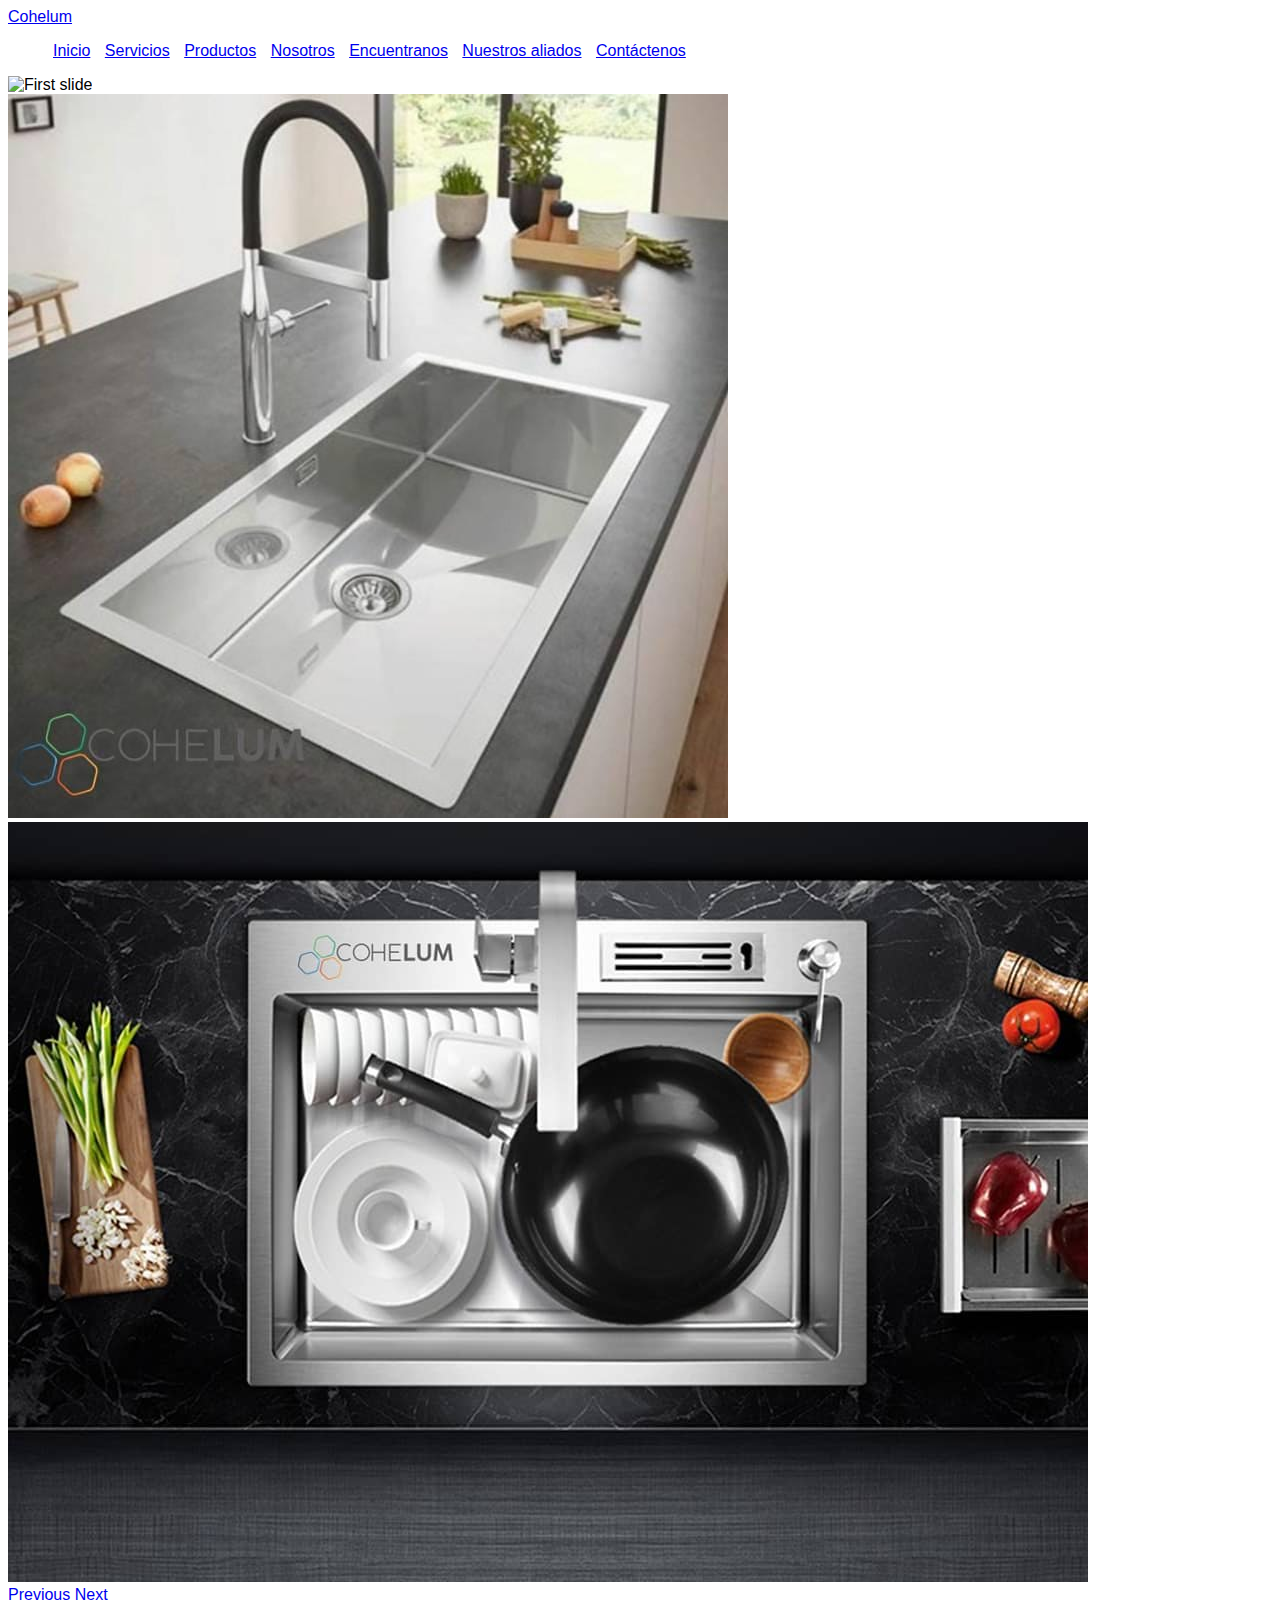
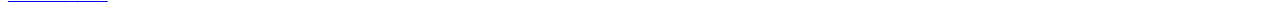
==== html/index.html @ 40c3afe2 "Se agrega carrusel imagenes" ====
<!doctype html>
<html lang="es">

<head>
    <meta charset="UTF-8">
    <meta name="viewport" content="width=device-width, initial-scale=1">
    <title>Cohelum</title>
    <link rel="stylesheet" href="../css/landing.css" type="text/css">
    <script src="https://ajax.googleapis.com/ajax/libs/jquery/3.5.1/jquery.min.js"></script>
    <script src="https://cdnjs.cloudflare.com/ajax/libs/popper.js/1.16.0/umd/popper.min.js"></script>
    <script src="https://maxcdn.bootstrapcdn.com/bootstrap/4.5.2/js/bootstrap.min.js"></script>
    <link href="https://cdn.jsdelivr.net/npm/bootstrap@5.2.3/dist/css/bootstrap.min.css" rel="stylesheet"
        integrity="sha384-rbsA2VBKQhggwzxH7pPCaAqO46MgnOM80zW1RWuH61DGLwZJEdK2Kadq2F9CUG65" crossorigin="anonymous">
</head>

<body>
    <div id="container-header">
        <header id="header">
            <div class="container">
                <nav class="navbar navbar-expand-lg navbar-light bg-light">
                    <a class="navbar-brand" href="#">Cohelum</a>

                    <div>
                        <i class="fa-solid fa-bars"></i>
                    </div>

                    <div class="collapse navbar-collapse" id="mainNavbar">
                        <ul class="navbar-nav">
                            <li class="nav-item active"><a class="nav-link" href="#">Inicio</a></li>
                            <li class="nav-item"><a class="nav-link" href="#">Servicios</a></li>
                            <li class="nav-item"><a class="nav-link" href="#">Productos</a></li>
                            <li class="nav-item"><a class="nav-link" href="#">Nosotros</a></li>
                            <li class="nav-item"><a class="nav-link" href="#">Encuentranos</a></li>
                            <li class="nav-item"><a class="nav-link" href="#">Nuestros aliados</a></li>
                            <li class="nav-item"><a class="nav-link" href="#">Contáctenos</a></li>
                        </ul>
                    </div>
                </nav>
            </div>
        </header>
    </div>

    <div id="container-content" class="container-content">

        <div id="container-presentacion" class="grid-item"> </div>

        <div id="container-carrusel" class="grid-item">

            <div id="carouselExampleControls" class="carousel slide" data-ride="carousel">
                <div class="carousel-inner">
                    <div class="carousel-item active">
                        <img class="d-block w-100" src="../image/grifo-acero-cocina-interior.jpg" alt="First slide">
                    </div>
                    <div class="carousel-item">
                        <img class="d-block w-100" src="../image/imagen3.jpg" alt="Second slide">
                    </div>
                    <div class="carousel-item">
                        <img class="d-block w-100" src="../image/imagen4.jpg" alt="Third slide">
                    </div>
                </div>
                <a class="carousel-control-prev" href="#carouselExampleControls" role="button" data-slide="prev">
                    <span class="carousel-control-prev-icon" aria-hidden="true"></span>
                    <span class="sr-only">Previous</span>
                </a>
                <a class="carousel-control-next" href="#carouselExampleControls" role="button" data-slide="next">
                    <span class="carousel-control-next-icon" aria-hidden="true"></span>
                    <span class="sr-only">Next</span>
                </a>
            </div>

        </div>

    </div>

    <script src="https://cdn.jsdelivr.net/npm/bootstrap@5.2.3/dist/js/bootstrap.bundle.min.js"
        integrity="sha384-kenU1KFdBIe4zVF0s0G1M5b4hcpxyD9F7jL+jjXkk+Q2h455rYXK/7HAuoJl+0I4"
        crossorigin="anonymous"></script>
            <script src="https://kit.fontawesome.com/5baed80bfd.js" crossorigin="anonymous"></script>

</body>

</html>
---- css/landing.css ----
body{
    font-family: "Mulish", Sans-serif, serif;
}
header{

}
.nav-menu-container{
    display: flex;
    justify-content: center;

}
.nav-menu{
    list-style: none;
}
li{
    display: inline;
    margin: 5px;
}
/* Estilo del botón de hamburguesa personalizado */
.menu-toggle-checkbox {
    display: none;
}

.menu-toggle-label {
    cursor: pointer;
    display: block;
    padding: 10px;
}

.menu-toggle-bar {
    width: 25px;
    height: 3px;
    background-color: #333;
    margin: 5px 0;
}

/* Estilo del menú desplegable */
.menu {
    list-style: none;
    padding: 0;
    margin: 0;
    background-color: #333;
    position: absolute;
    top: 50px;
    left: -200px;
    width: 200px;
    transition: left 0.4s;
}

.menu-toggle-checkbox:checked + .menu-toggle-label + .menu {
    left: 0;
}

.menu li {
    padding: 10px;
}

.menu a {
    text-decoration: none;
    color: #fff;
    font-size: 18px;
    display: block;
}

/* Estilo del contenido de la página */
.content {
    padding: 20px;
}
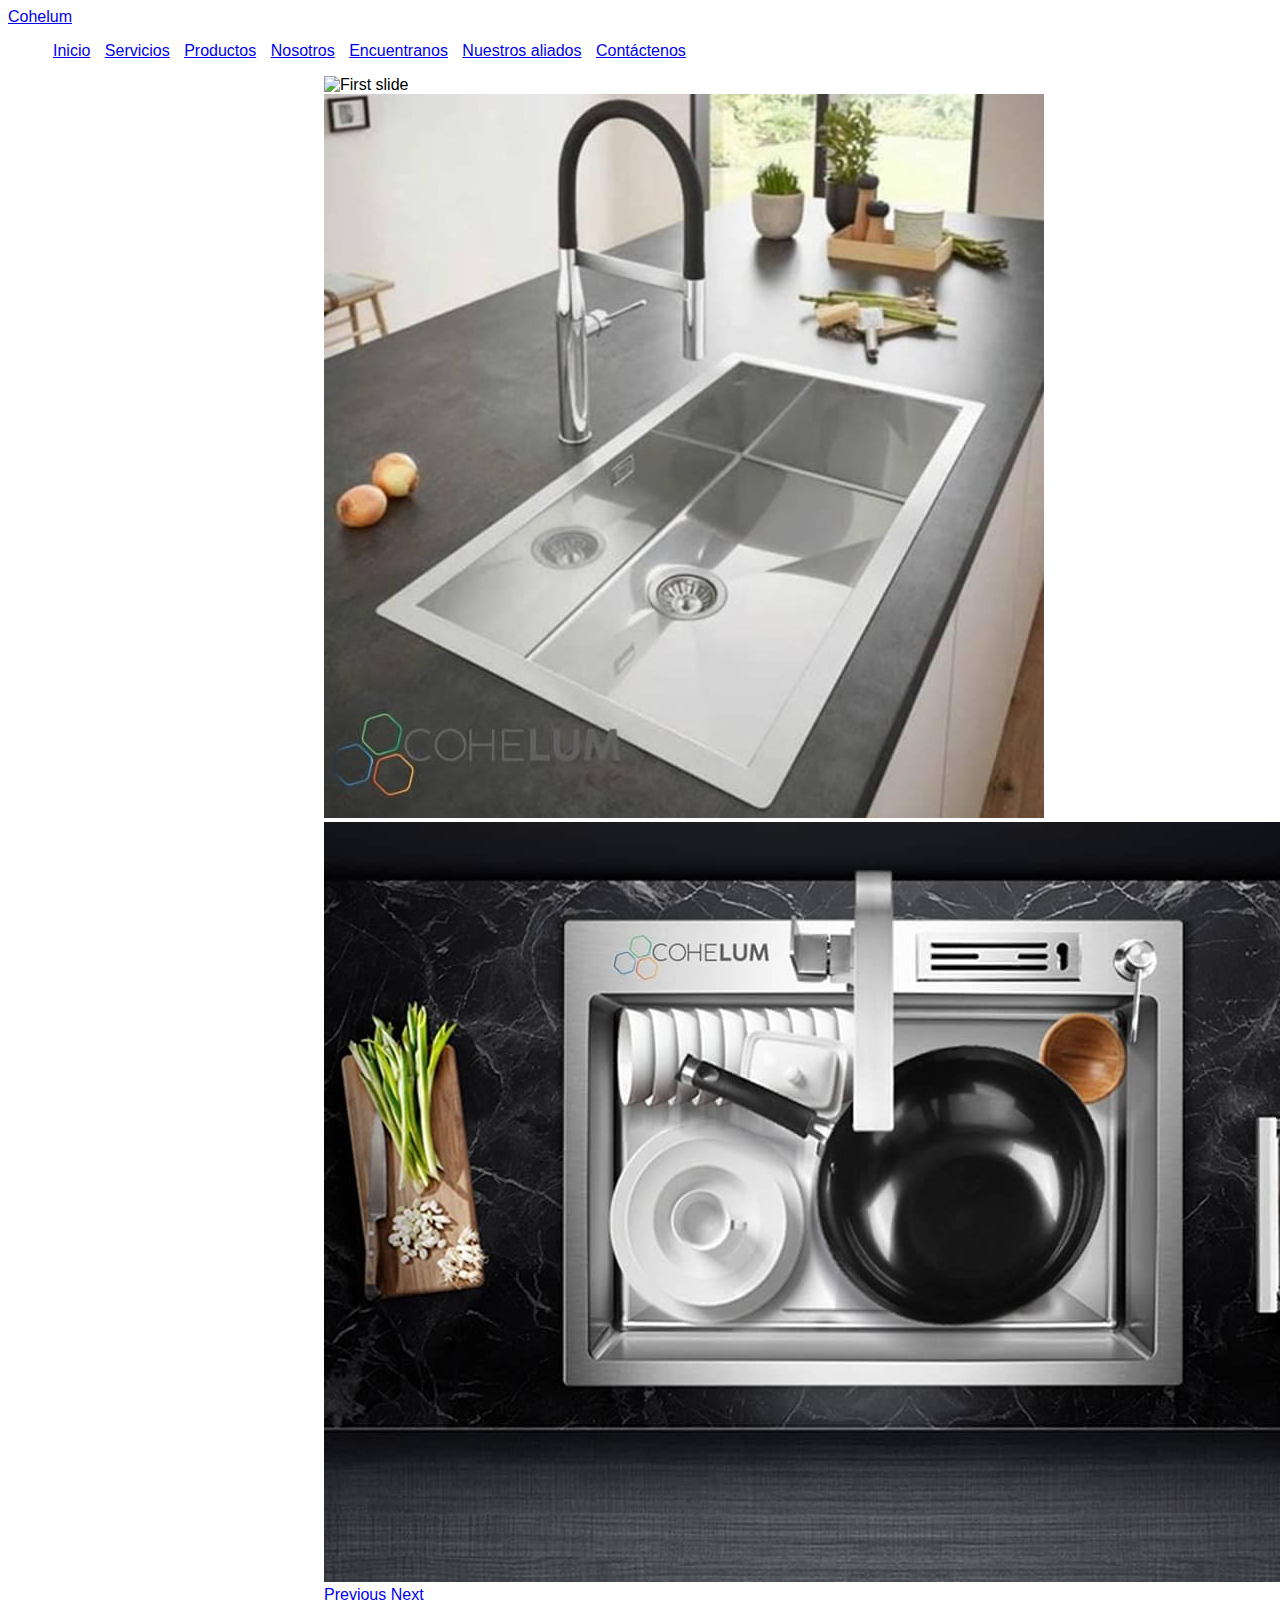
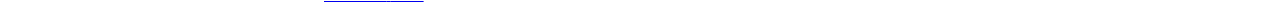
==== commit 950d24f5: ":sparkles:menu" ====
--- a/html/index.html
+++ b/html/index.html
@@ -19,11 +19,7 @@
             <div class="container">
                 <nav class="navbar navbar-expand-lg navbar-light bg-light">
                     <a class="navbar-brand" href="#">Cohelum</a>
-
-                    <div>
-                        <i class="fa-solid fa-bars"></i>
-                    </div>
-
+                    <i class="bi bi-list"></i>
                     <div class="collapse navbar-collapse" id="mainNavbar">
                         <ul class="navbar-nav">
                             <li class="nav-item active"><a class="nav-link" href="#">Inicio</a></li>
@@ -75,8 +71,6 @@
     <script src="https://cdn.jsdelivr.net/npm/bootstrap@5.2.3/dist/js/bootstrap.bundle.min.js"
         integrity="sha384-kenU1KFdBIe4zVF0s0G1M5b4hcpxyD9F7jL+jjXkk+Q2h455rYXK/7HAuoJl+0I4"
         crossorigin="anonymous"></script>
-            <script src="https://kit.fontawesome.com/5baed80bfd.js" crossorigin="anonymous"></script>
-
 </body>
 
-</html>+</html>
--- a/css/landing.css
+++ b/css/landing.css
@@ -1,68 +1,26 @@
-body{
+body {
     font-family: "Mulish", Sans-serif, serif;
 }
-header{
 
-}
-.nav-menu-container{
+header {}
+
+.nav-menu-container {
     display: flex;
     justify-content: center;
 
 }
-.nav-menu{
+
+.nav-menu {
     list-style: none;
 }
-li{
+
+li {
     display: inline;
     margin: 5px;
 }
-/* Estilo del botón de hamburguesa personalizado */
-.menu-toggle-checkbox {
-    display: none;
+
+.container-content {
+    display: grid;
+    grid-template-columns: 25% 75%;
+    grid-template-rows: auto;
 }
-
-.menu-toggle-label {
-    cursor: pointer;
-    display: block;
-    padding: 10px;
-}
-
-.menu-toggle-bar {
-    width: 25px;
-    height: 3px;
-    background-color: #333;
-    margin: 5px 0;
-}
-
-/* Estilo del menú desplegable */
-.menu {
-    list-style: none;
-    padding: 0;
-    margin: 0;
-    background-color: #333;
-    position: absolute;
-    top: 50px;
-    left: -200px;
-    width: 200px;
-    transition: left 0.4s;
-}
-
-.menu-toggle-checkbox:checked + .menu-toggle-label + .menu {
-    left: 0;
-}
-
-.menu li {
-    padding: 10px;
-}
-
-.menu a {
-    text-decoration: none;
-    color: #fff;
-    font-size: 18px;
-    display: block;
-}
-
-/* Estilo del contenido de la página */
-.content {
-    padding: 20px;
-}
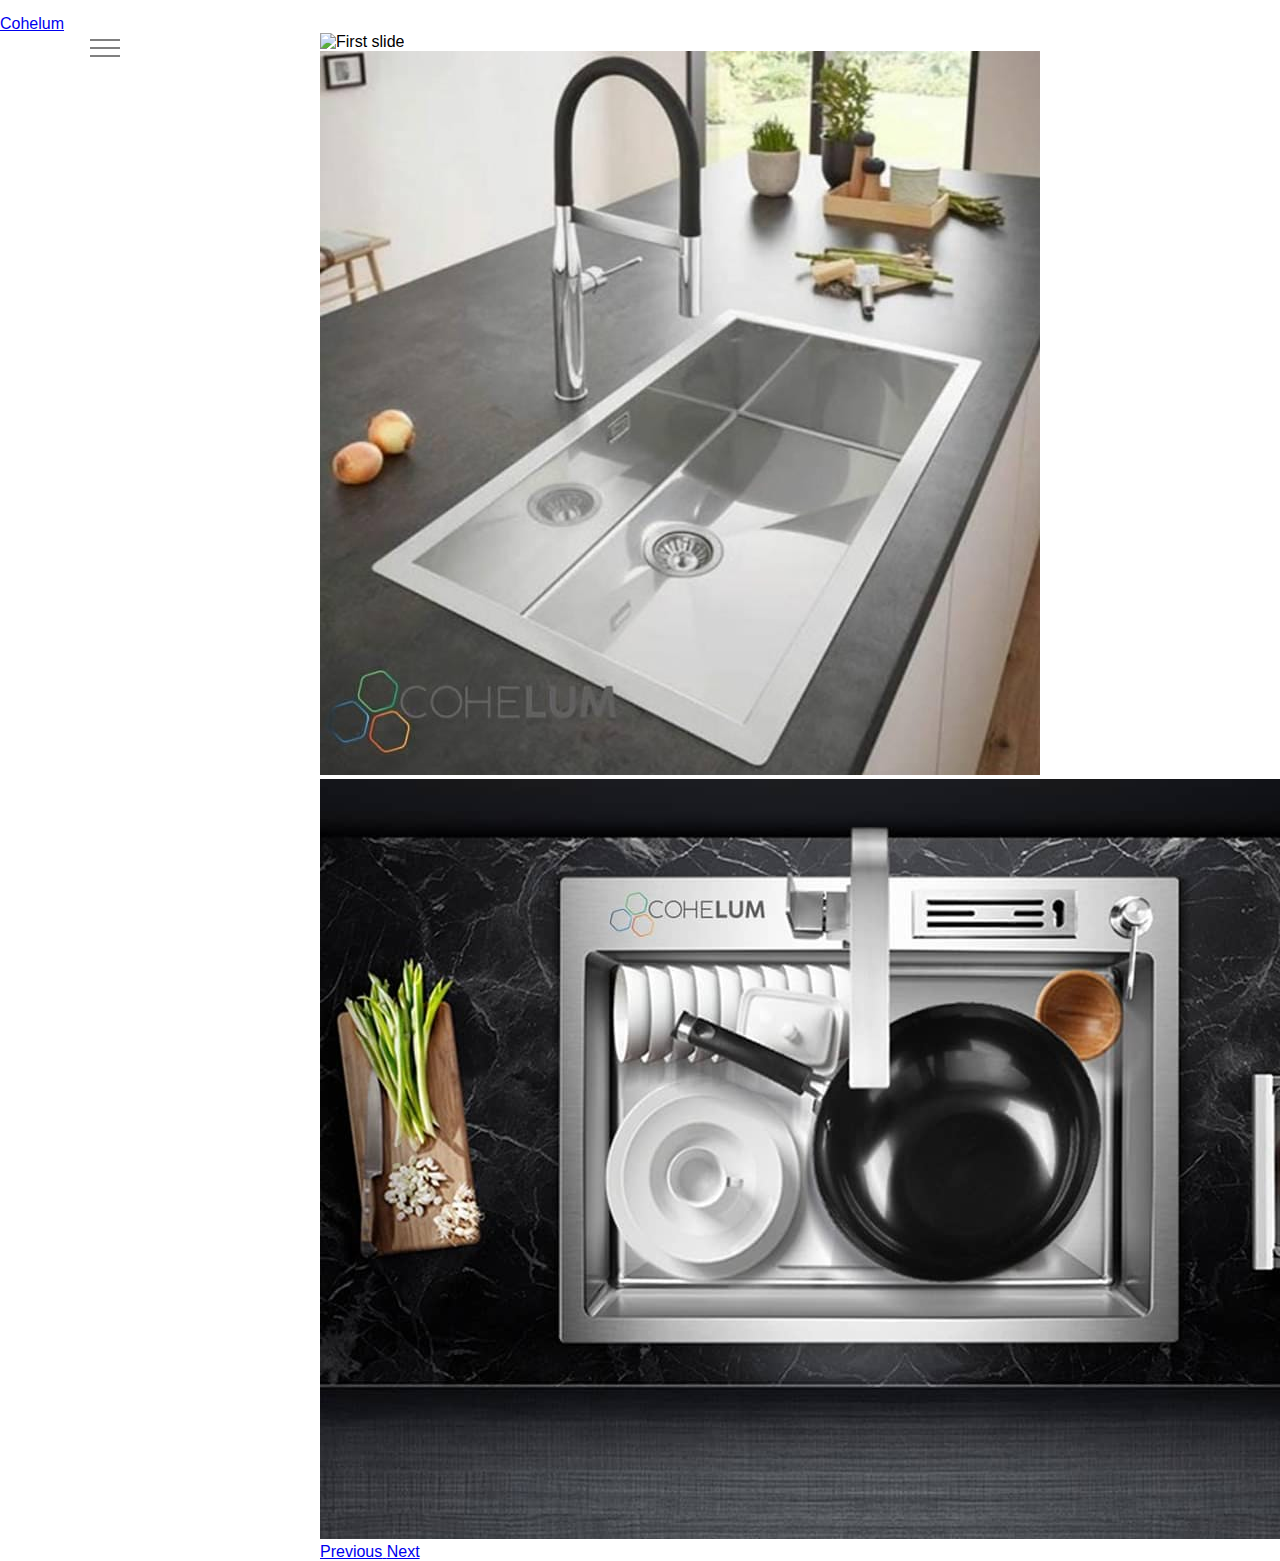
==== commit a4c8b0e8: ":sparkles: se adiciona js para eventos del click en el icono hamburgesa" ====
--- a/html/index.html
+++ b/html/index.html
@@ -14,27 +14,32 @@
 </head>
 
 <body>
-    <div id="container-header">
-        <header id="header">
-            <div class="container">
-                <nav class="navbar navbar-expand-lg navbar-light bg-light">
-                    <a class="navbar-brand" href="#">Cohelum</a>
-                    <i class="bi bi-list"></i>
-                    <div class="collapse navbar-collapse" id="mainNavbar">
-                        <ul class="navbar-nav">
-                            <li class="nav-item active"><a class="nav-link" href="#">Inicio</a></li>
-                            <li class="nav-item"><a class="nav-link" href="#">Servicios</a></li>
-                            <li class="nav-item"><a class="nav-link" href="#">Productos</a></li>
-                            <li class="nav-item"><a class="nav-link" href="#">Nosotros</a></li>
-                            <li class="nav-item"><a class="nav-link" href="#">Encuentranos</a></li>
-                            <li class="nav-item"><a class="nav-link" href="#">Nuestros aliados</a></li>
-                            <li class="nav-item"><a class="nav-link" href="#">Contáctenos</a></li>
-                        </ul>
-                    </div>
-                </nav>
-            </div>
-        </header>
-    </div>
+<div id="container-header">
+    <header id="header">
+        <div class="container">
+            <nav class="navbar">
+                <a class="navbar-brand" href="#">Cohelum</a>
+                <div class="bars__menu">
+                    <span class="line1__bars-menu"></span>
+                    <span class="line2__bars-menu"></span>
+                    <span class="line3__bars-menu"></span>
+                </div>
+
+                <div class="collapse navbar-collapse" id="mainNavbar">
+                    <ul class="navbar-nav navbar-nav-container">
+                        <li class="nav-item active"><a class="nav-link" href="#">Inicio</a></li>
+                        <li class="nav-item"><a class="nav-link" href="#">Servicios</a></li>
+                        <li class="nav-item"><a class="nav-link" href="#">Productos</a></li>
+                        <li class="nav-item"><a class="nav-link" href="#">Nosotros</a></li>
+                        <li class="nav-item"><a class="nav-link" href="#">Encuentranos</a></li>
+                        <li class="nav-item"><a class="nav-link" href="#">Nuestros aliados</a></li>
+                        <li class="nav-item"><a class="nav-link" href="#">Contáctenos</a></li>
+                    </ul>
+                </div>
+            </nav>
+        </div>
+    </header>
+</div>
 
     <div id="container-content" class="container-content">
 
@@ -67,10 +72,12 @@
         </div>
 
     </div>
-
+    <script src="../js/menu.js"></script>
     <script src="https://cdn.jsdelivr.net/npm/bootstrap@5.2.3/dist/js/bootstrap.bundle.min.js"
         integrity="sha384-kenU1KFdBIe4zVF0s0G1M5b4hcpxyD9F7jL+jjXkk+Q2h455rYXK/7HAuoJl+0I4"
         crossorigin="anonymous"></script>
+            <script src="https://kit.fontawesome.com/5baed80bfd.js" crossorigin="anonymous"></script>
+
 </body>
 
 </html>
--- a/css/landing.css
+++ b/css/landing.css
@@ -1,22 +1,41 @@
+*{
+    margin: 0;
+    padding: 0;
+    box-sizing: border-box;
+}
+.navbar{
+  margin-top: 15px;
+}
+.bars__menu{
+    width: 30px;
+    height: 30px;
+    position: absolute;
+    left: 90px;
+    cursor: pointer;
+}
+.bars__menu span {
+    display: block;
+    width: 100%;
+    height: 2px;
+    background: gray;
+    margin-top: 6px;
+    transform-origin: 0px 100%;
+}
+.activeline1__bars-menu{
+    transform: rotate(45deg) translate(-2px, 1px);
+}
+
+.activeline2__bars-menu{
+    opacity: 0;
+    margin-left: -30px;
+}
+
+.activeline3__bars-menu{
+    transform: rotate(-45deg) translate(-4px, 2px);
+}
+
 body {
     font-family: "Mulish", Sans-serif, serif;
-}
-
-header {}
-
-.nav-menu-container {
-    display: flex;
-    justify-content: center;
-
-}
-
-.nav-menu {
-    list-style: none;
-}
-
-li {
-    display: inline;
-    margin: 5px;
 }
 
 .container-content {
@@ -24,3 +43,49 @@
     grid-template-columns: 25% 75%;
     grid-template-rows: auto;
 }
+
+/* este CSS para mostrar el menú cuando se active la clase "menu__active" */
+#mainNavbar.menu__active {
+    display: block;
+    position: absolute;
+    top: 55px; /* Ajusta la posición superior */
+    right: 0; /* Coloca el menú en el lado derecho */
+    background-color: white;
+    width: 200px; /* Ajusta el ancho del menú desplegado según tus necesidades */
+    box-shadow: 0 0 10px rgba(0, 0, 0, 0.2); /* Agrega sombra al menú */
+}
+#mainNavbar {
+    display: none; /* Inicialmente, oculta el menú */
+    top: 0;
+    left: 0;
+    background-color: white; /* Color de fondo del menú */
+}
+/* Estilo para los elementos del menú en el menú desplegado */
+#mainNavbar.menu__active .navbar-nav-container {
+    display: flex;
+    flex-direction: column; /* Coloca los elementos uno encima del otro */
+    align-items: flex-end; /* Alinea los elementos a la derecha */
+    padding: 10px; /* Añade un espacio entre los elementos del menú */
+}
+
+/* Estilo para cada elemento de menú en el menú desplegado */
+#mainNavbar.menu__active .navbar-nav-container .nav-item {
+    margin-bottom: 10px; /* Espacio entre elementos de menú */
+}
+
+/* Estilo para los enlaces en el menú desplegado */
+#mainNavbar.menu__active .navbar-nav-container .nav-link {
+    color: #333; /* Color de texto para los enlaces */
+    text-align: right; /* Alinea el texto a la derecha */
+}
+
+
+
+
+
+
+
+
+
+
+
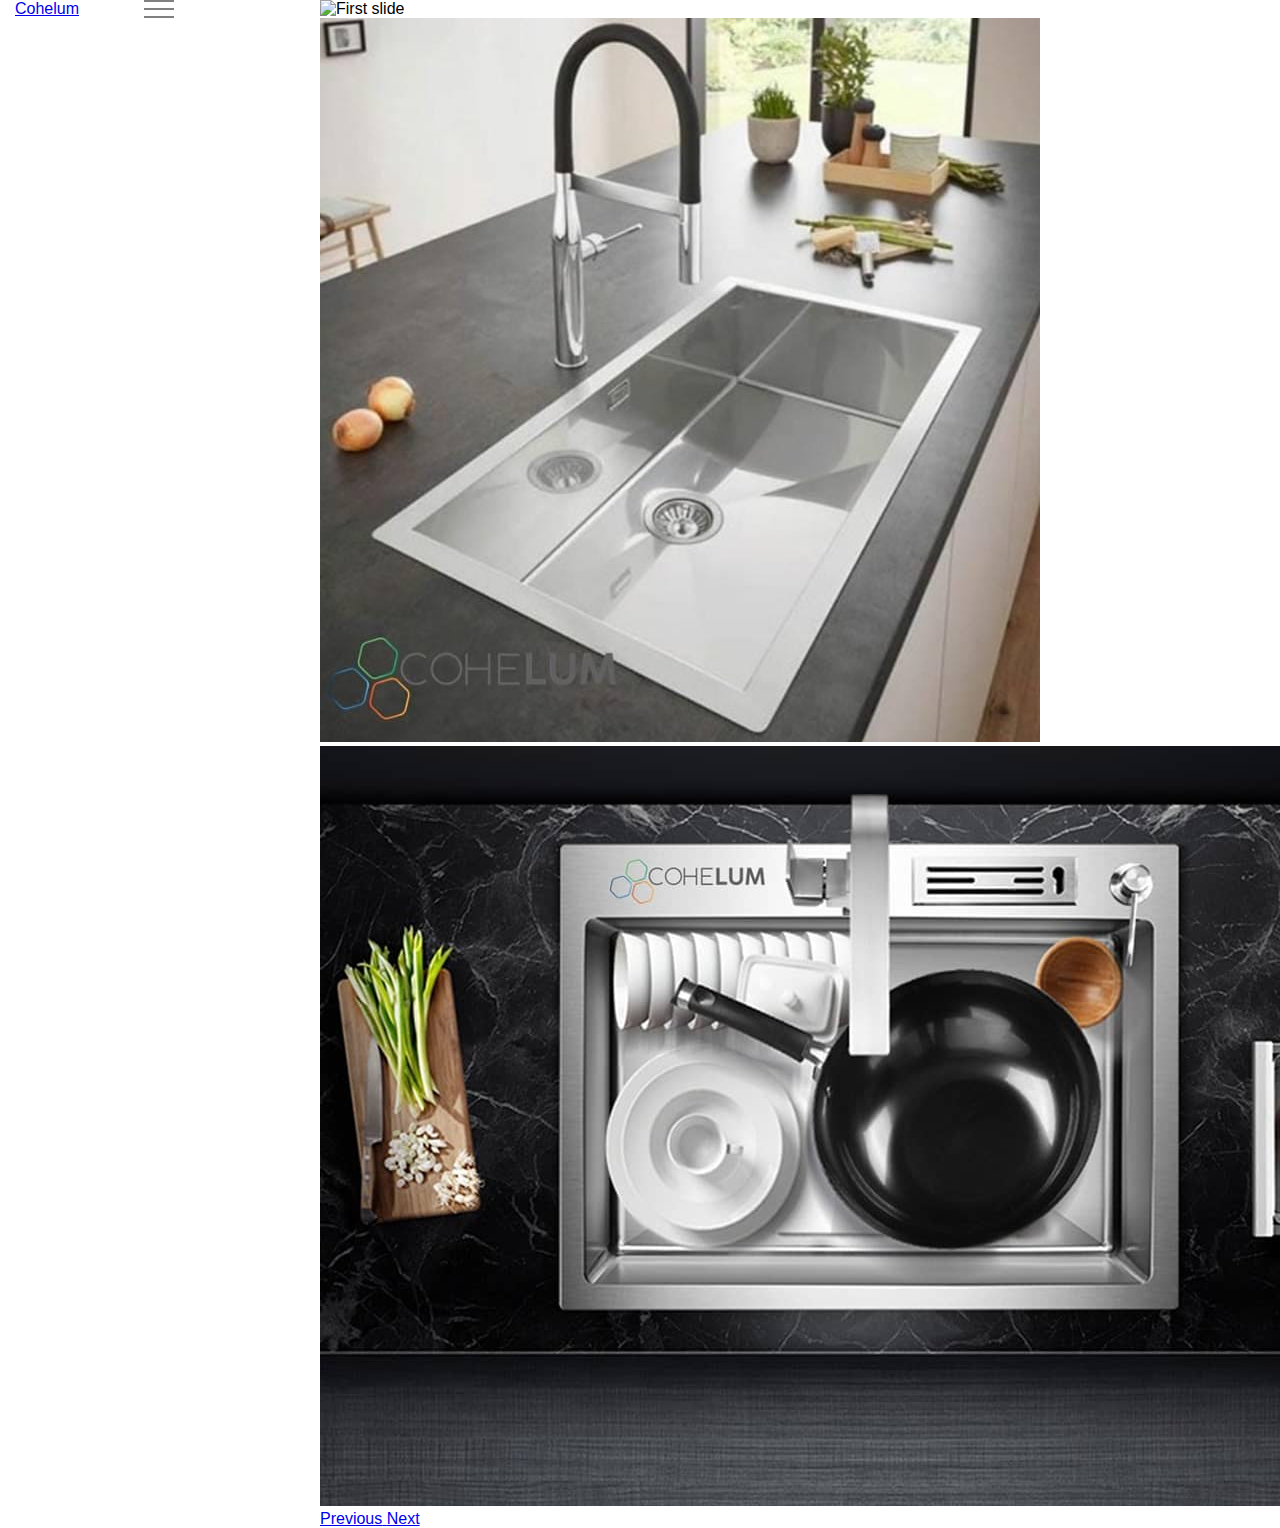
==== commit 9bcf4fb6: ":sparkles:Ajuste en el menú" ====
--- a/html/index.html
+++ b/html/index.html
@@ -16,62 +16,63 @@
 <body>
 <div id="container-header">
     <header id="header">
-        <div class="container">
+        <div class="container-header1">
             <nav class="navbar">
-                <a class="navbar-brand" href="#">Cohelum</a>
+                <div class="container-panel">
+                    <a class="navbar-brand" href="#">Cohelum</a>
                 <div class="bars__menu">
                     <span class="line1__bars-menu"></span>
                     <span class="line2__bars-menu"></span>
                     <span class="line3__bars-menu"></span>
                 </div>
+                </div>
+                <div class="navbar-main hidden">
+                    <div class="collapse navbar-collapse" id="mainNavbar">
+                        <ul class="nav">
+                            <li class="nav-item active"><a class="nav-link" href="#">Inicio</a></li>
+                            <li class="nav-item"><a class="nav-link" href="#">Servicios</a></li>
+                            <li class="nav-item"><a class="nav-link" href="#">Productos</a></li>
+                            <li class="nav-item"><a class="nav-link" href="#">Nosotros</a></li>
+                            <li class="nav-item"><a class="nav-link" href="#">Encuentranos</a></li>
+                            <li class="nav-item"><a class="nav-link" href="#">Nuestros aliados</a></li>
+                            <li class="nav-item"><a class="nav-link" href="#">Contáctenos</a></li>
+                        </ul>
+                    </div>
+                </div>
 
-                <div class="collapse navbar-collapse" id="mainNavbar">
-                    <ul class="navbar-nav navbar-nav-container">
-                        <li class="nav-item active"><a class="nav-link" href="#">Inicio</a></li>
-                        <li class="nav-item"><a class="nav-link" href="#">Servicios</a></li>
-                        <li class="nav-item"><a class="nav-link" href="#">Productos</a></li>
-                        <li class="nav-item"><a class="nav-link" href="#">Nosotros</a></li>
-                        <li class="nav-item"><a class="nav-link" href="#">Encuentranos</a></li>
-                        <li class="nav-item"><a class="nav-link" href="#">Nuestros aliados</a></li>
-                        <li class="nav-item"><a class="nav-link" href="#">Contáctenos</a></li>
-                    </ul>
-                </div>
             </nav>
         </div>
     </header>
 </div>
+    <section class="section1">
+        <div id="container-content" class="container-content">
+            <div id="container-presentacion" class="grid-item"> </div>
+            <div id="container-carrusel" class="grid-item">
+                <div id="carouselExampleControls" class="carousel slide" data-ride="carousel">
+                    <div class="carousel-inner">
+                        <div class="carousel-item active">
+                            <img class="d-block w-100" src="../image/grifo-acero-cocina-interior.jpg" alt="First slide">
+                        </div>
+                        <div class="carousel-item">
+                            <img class="d-block w-100" src="../image/imagen3.jpg" alt="Second slide">
+                        </div>
+                        <div class="carousel-item">
+                            <img class="d-block w-100" src="../image/imagen4.jpg" alt="Third slide">
+                        </div>
+                    </div>
+                    <a class="carousel-control-prev" href="#carouselExampleControls" role="button" data-slide="prev">
+                        <span class="carousel-control-prev-icon" aria-hidden="true"></span>
+                        <span class="sr-only">Previous</span>
+                    </a>
+                    <a class="carousel-control-next" href="#carouselExampleControls" role="button" data-slide="next">
+                        <span class="carousel-control-next-icon" aria-hidden="true"></span>
+                        <span class="sr-only">Next</span>
+                    </a>
+                </div>
+            </div>
+        </div>
+    </section>
 
-    <div id="container-content" class="container-content">
-
-        <div id="container-presentacion" class="grid-item"> </div>
-
-        <div id="container-carrusel" class="grid-item">
-
-            <div id="carouselExampleControls" class="carousel slide" data-ride="carousel">
-                <div class="carousel-inner">
-                    <div class="carousel-item active">
-                        <img class="d-block w-100" src="../image/grifo-acero-cocina-interior.jpg" alt="First slide">
-                    </div>
-                    <div class="carousel-item">
-                        <img class="d-block w-100" src="../image/imagen3.jpg" alt="Second slide">
-                    </div>
-                    <div class="carousel-item">
-                        <img class="d-block w-100" src="../image/imagen4.jpg" alt="Third slide">
-                    </div>
-                </div>
-                <a class="carousel-control-prev" href="#carouselExampleControls" role="button" data-slide="prev">
-                    <span class="carousel-control-prev-icon" aria-hidden="true"></span>
-                    <span class="sr-only">Previous</span>
-                </a>
-                <a class="carousel-control-next" href="#carouselExampleControls" role="button" data-slide="next">
-                    <span class="carousel-control-next-icon" aria-hidden="true"></span>
-                    <span class="sr-only">Next</span>
-                </a>
-            </div>
-
-        </div>
-
-    </div>
     <script src="../js/menu.js"></script>
     <script src="https://cdn.jsdelivr.net/npm/bootstrap@5.2.3/dist/js/bootstrap.bundle.min.js"
         integrity="sha384-kenU1KFdBIe4zVF0s0G1M5b4hcpxyD9F7jL+jjXkk+Q2h455rYXK/7HAuoJl+0I4"
--- a/css/landing.css
+++ b/css/landing.css
@@ -3,14 +3,32 @@
     padding: 0;
     box-sizing: border-box;
 }
-.navbar{
-  margin-top: 15px;
+#container-header{
+    position: absolute;
+    top: 0;
+    right: 0;
+    left: 0;
+    z-index: 1080;
 }
+header{
+    display: block;
+    background: transparent;
+    height: 102px;
+}
+
+.container-panel{
+    display: flex;
+    align-items: center;
+}
+.container-header1{
+    padding: 0 15px;
+}
+
 .bars__menu{
     width: 30px;
     height: 30px;
+    margin-left: 10.1%;
     position: absolute;
-    left: 90px;
     cursor: pointer;
 }
 .bars__menu span {
@@ -20,6 +38,7 @@
     background: gray;
     margin-top: 6px;
     transform-origin: 0px 100%;
+    transition: .3s all ease;
 }
 .activeline1__bars-menu{
     transform: rotate(45deg) translate(-2px, 1px);
@@ -47,45 +66,35 @@
 /* este CSS para mostrar el menú cuando se active la clase "menu__active" */
 #mainNavbar.menu__active {
     display: block;
-    position: absolute;
-    top: 55px; /* Ajusta la posición superior */
-    right: 0; /* Coloca el menú en el lado derecho */
-    background-color: white;
-    width: 200px; /* Ajusta el ancho del menú desplegado según tus necesidades */
-    box-shadow: 0 0 10px rgba(0, 0, 0, 0.2); /* Agrega sombra al menú */
+    transition: .1s;
+    transform: none;
+
 }
-#mainNavbar {
-    display: none; /* Inicialmente, oculta el menú */
+.nav a{
+    margin-left: 25px;
+    font-size: 12px;
+    line-height: 1.25;
+    font-weight: 700;
+    font-family: "Montserrat", -apple-system, BlinkMacSystemFont, "Segoe UI", Roboto, "Helvetica Neue", Arial, sans-serif;
+    letter-spacing: -0.02em;
+    text-transform: uppercase;
+    word-break: break-all;
+    color: black;
+}
+.nav a:active {
+    color: #C4956A;
+}
+.navbar-main{
+    position: fixed;
+    align-items: center;
     top: 0;
-    left: 0;
-    background-color: white; /* Color de fondo del menú */
+    left: 26.2%;
+    padding: 44px 50px;
+    background: white;
 }
-/* Estilo para los elementos del menú en el menú desplegado */
-#mainNavbar.menu__active .navbar-nav-container {
-    display: flex;
-    flex-direction: column; /* Coloca los elementos uno encima del otro */
-    align-items: flex-end; /* Alinea los elementos a la derecha */
-    padding: 10px; /* Añade un espacio entre los elementos del menú */
-}
-
-/* Estilo para cada elemento de menú en el menú desplegado */
-#mainNavbar.menu__active .navbar-nav-container .nav-item {
-    margin-bottom: 10px; /* Espacio entre elementos de menú */
-}
-
-/* Estilo para los enlaces en el menú desplegado */
-#mainNavbar.menu__active .navbar-nav-container .nav-link {
-    color: #333; /* Color de texto para los enlaces */
-    text-align: right; /* Alinea el texto a la derecha */
+.hidden{
+    display: none;
 }
 
 
 
-
-
-
-
-
-
-
-
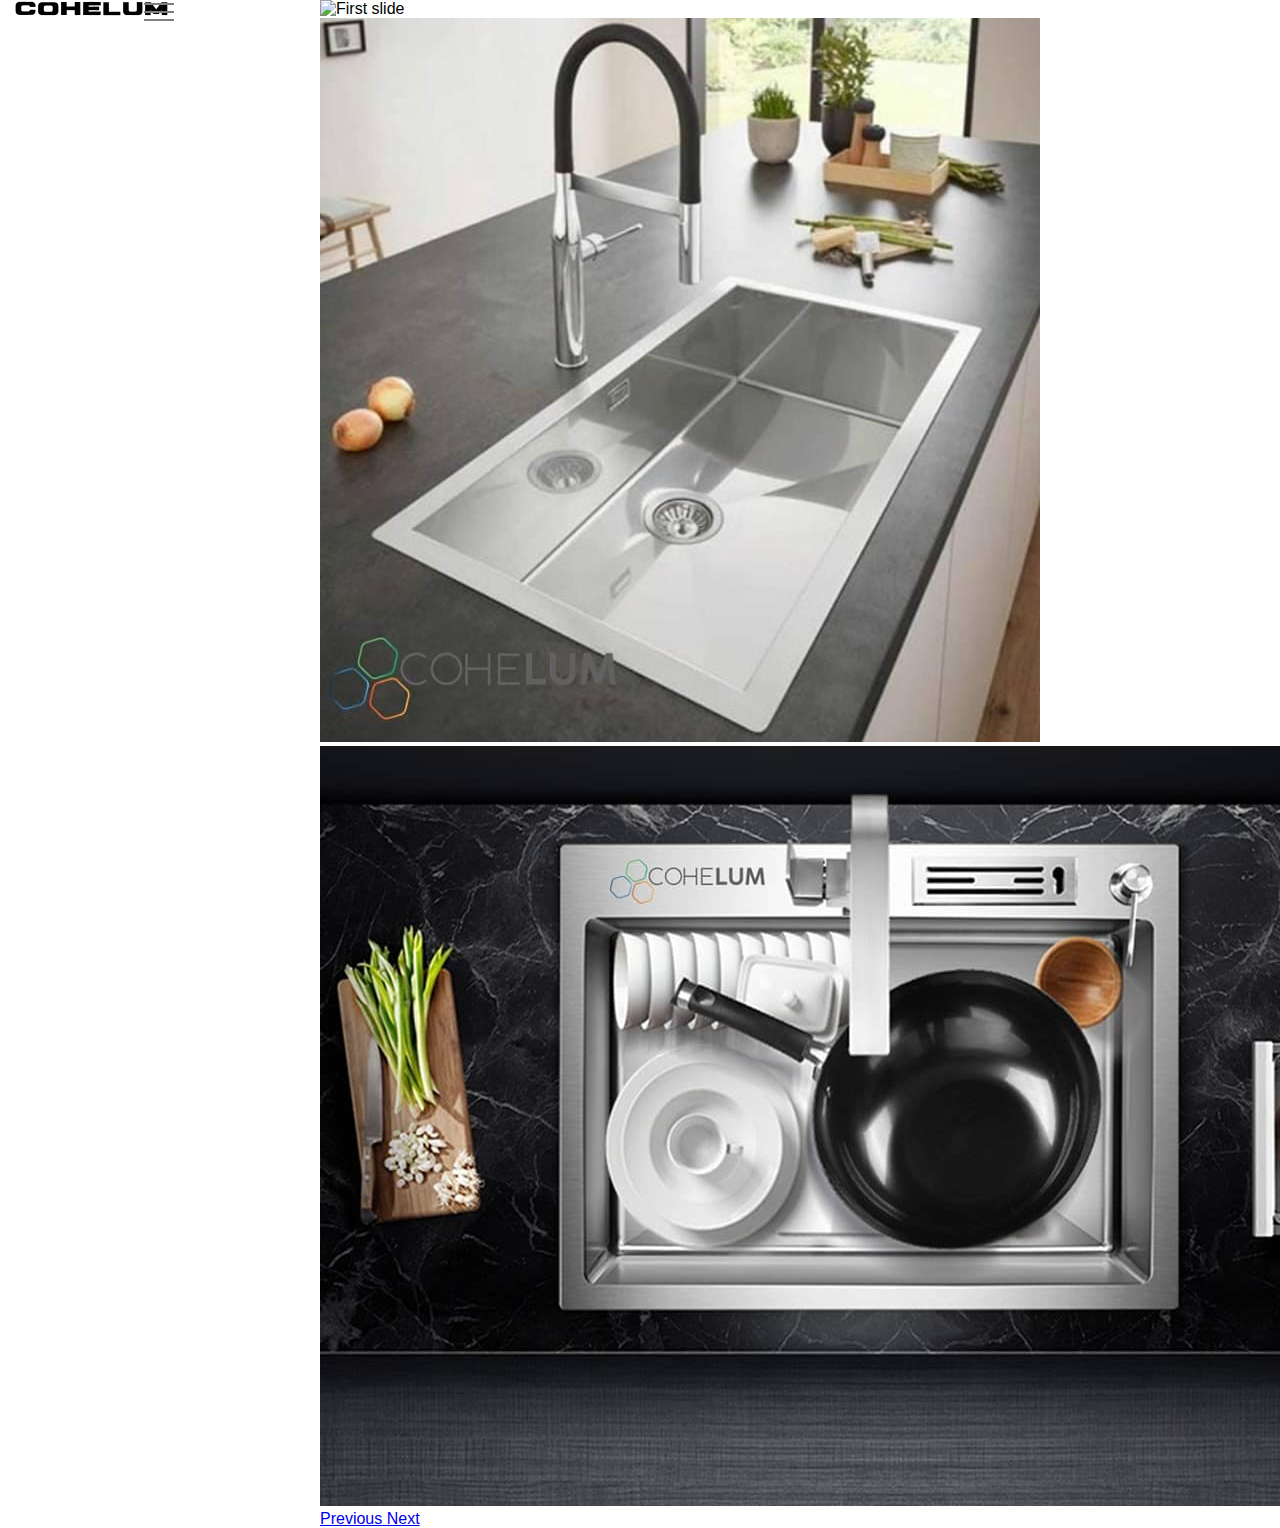
==== commit a249f20d: "Logo" ====
--- a/html/index.html
+++ b/html/index.html
@@ -19,7 +19,9 @@
         <div class="container-header1">
             <nav class="navbar">
                 <div class="container-panel">
-                    <a class="navbar-brand" href="#">Cohelum</a>
+                    <a class="navbar-brand" href="#">
+                        <img src="../image/COHELUM.png" alt="logo">
+                    </a>
                 <div class="bars__menu">
                     <span class="line1__bars-menu"></span>
                     <span class="line2__bars-menu"></span>
--- a/css/landing.css
+++ b/css/landing.css
@@ -97,4 +97,3 @@
 }
 
 
-
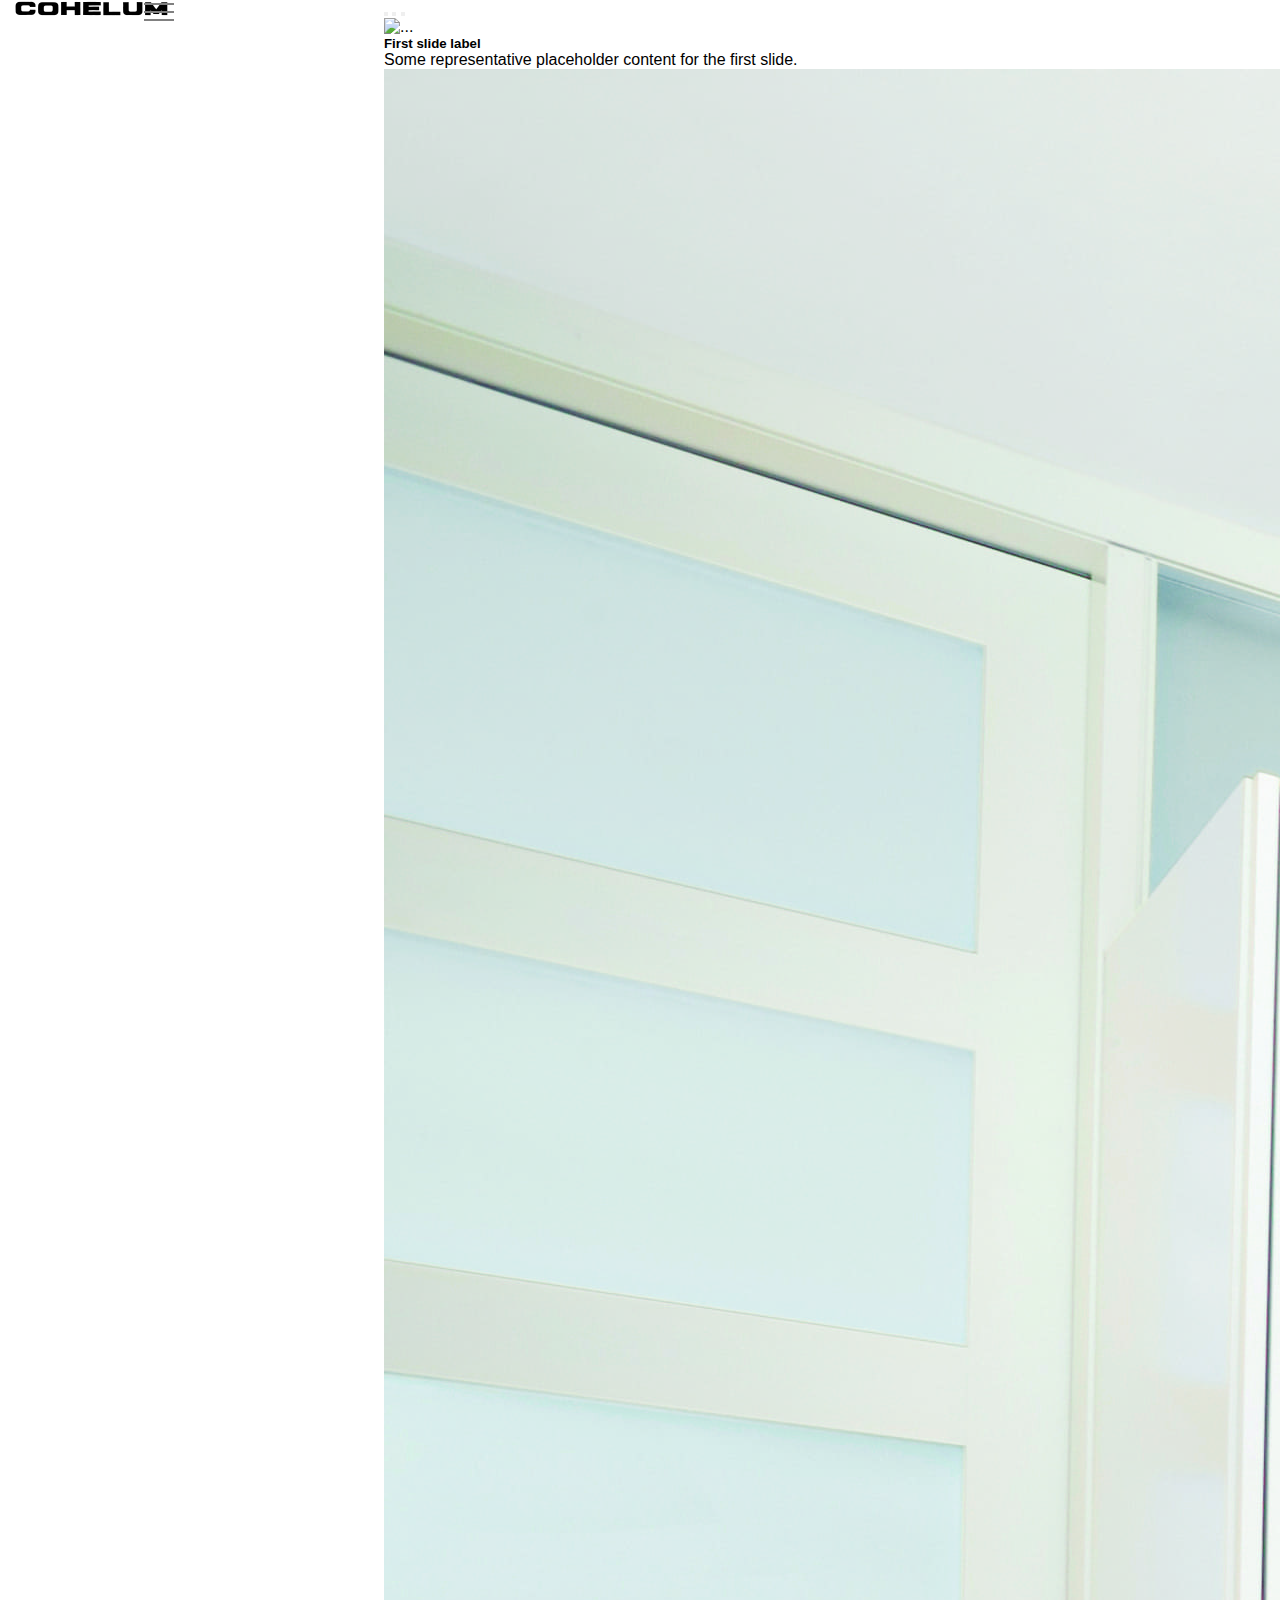
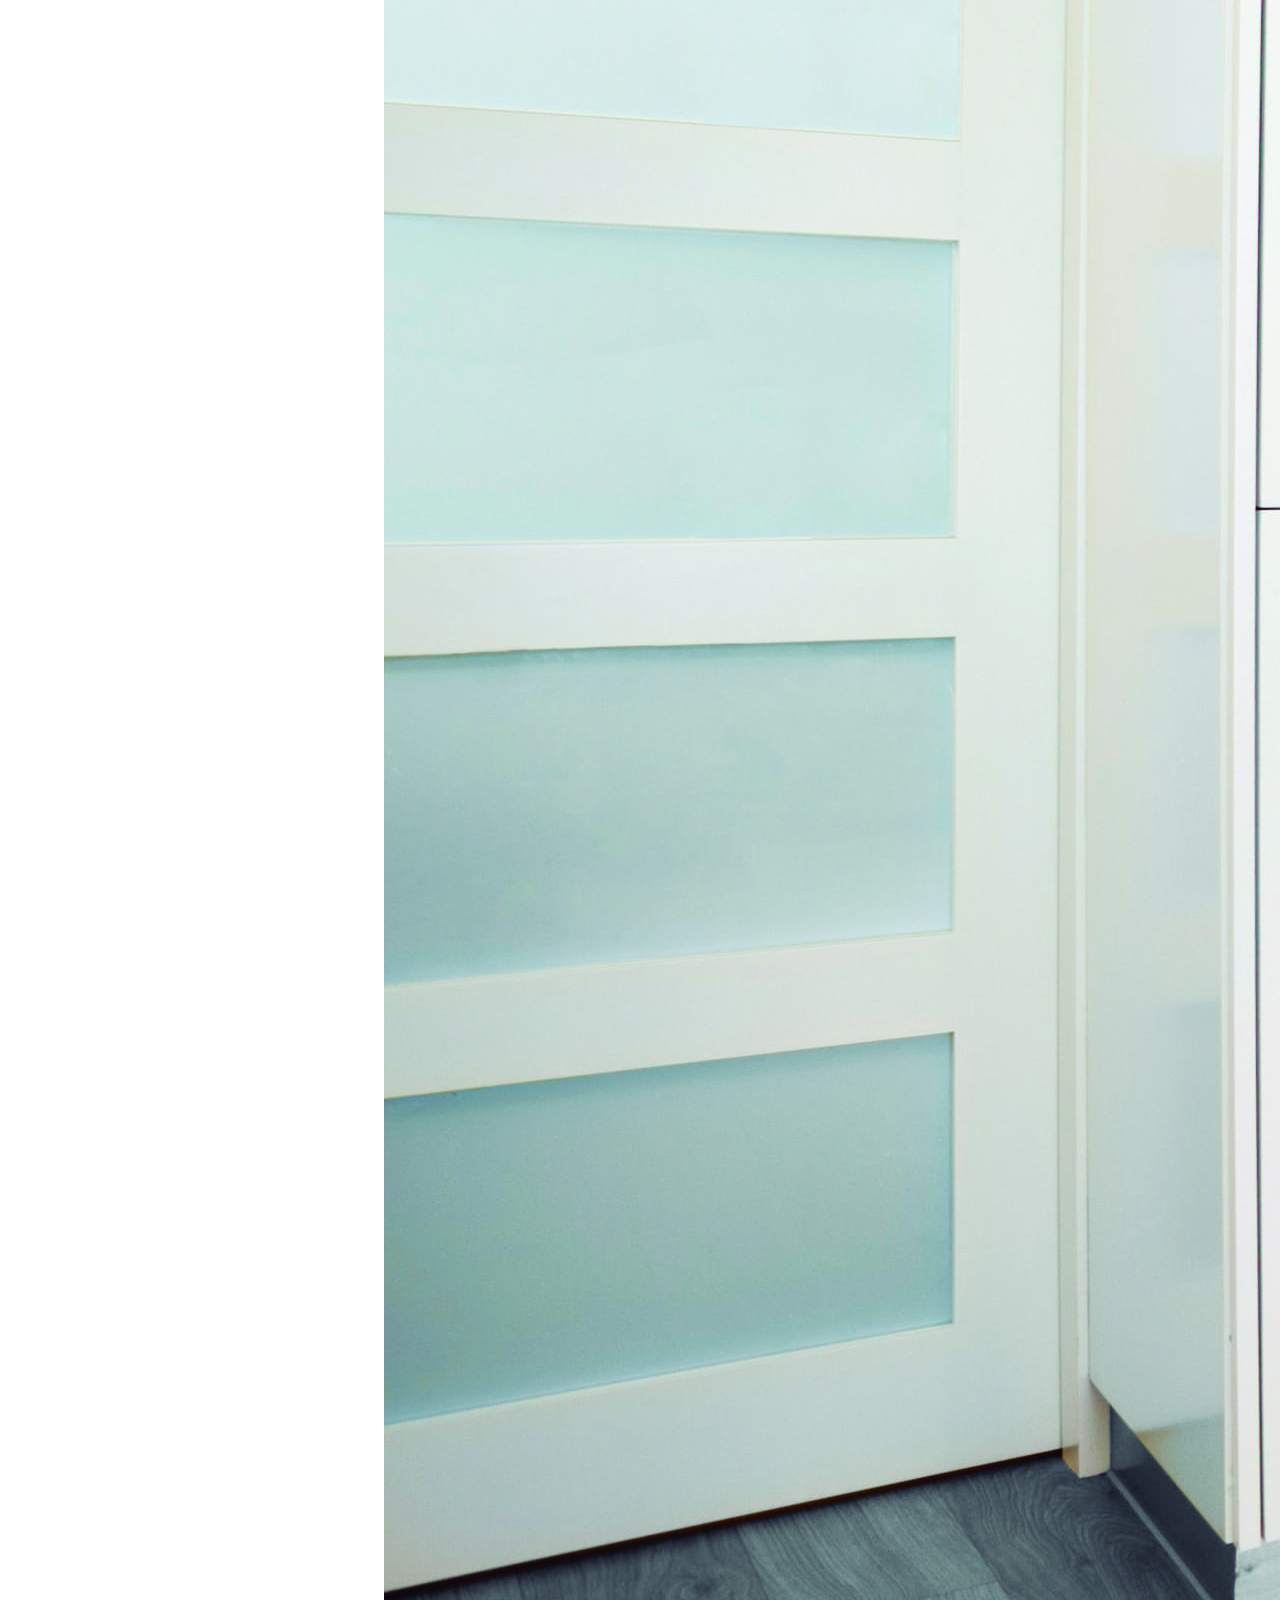
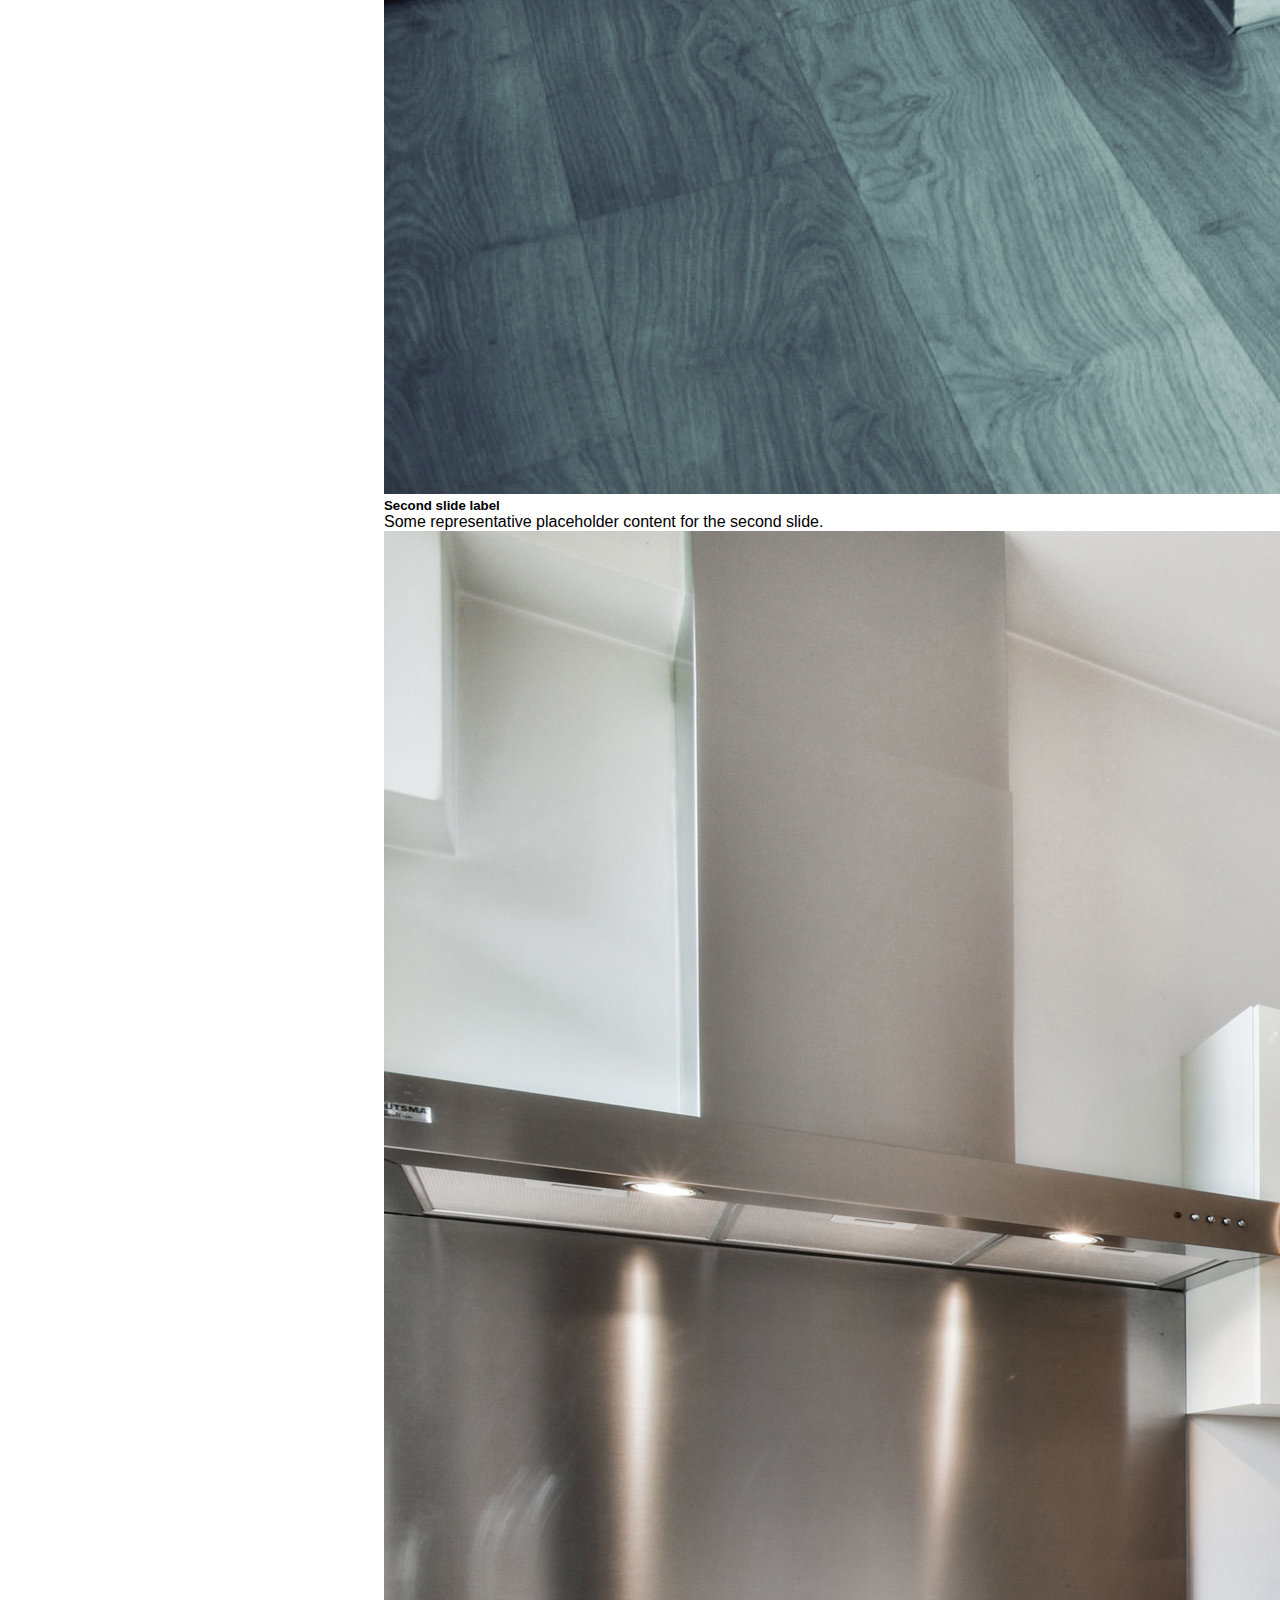
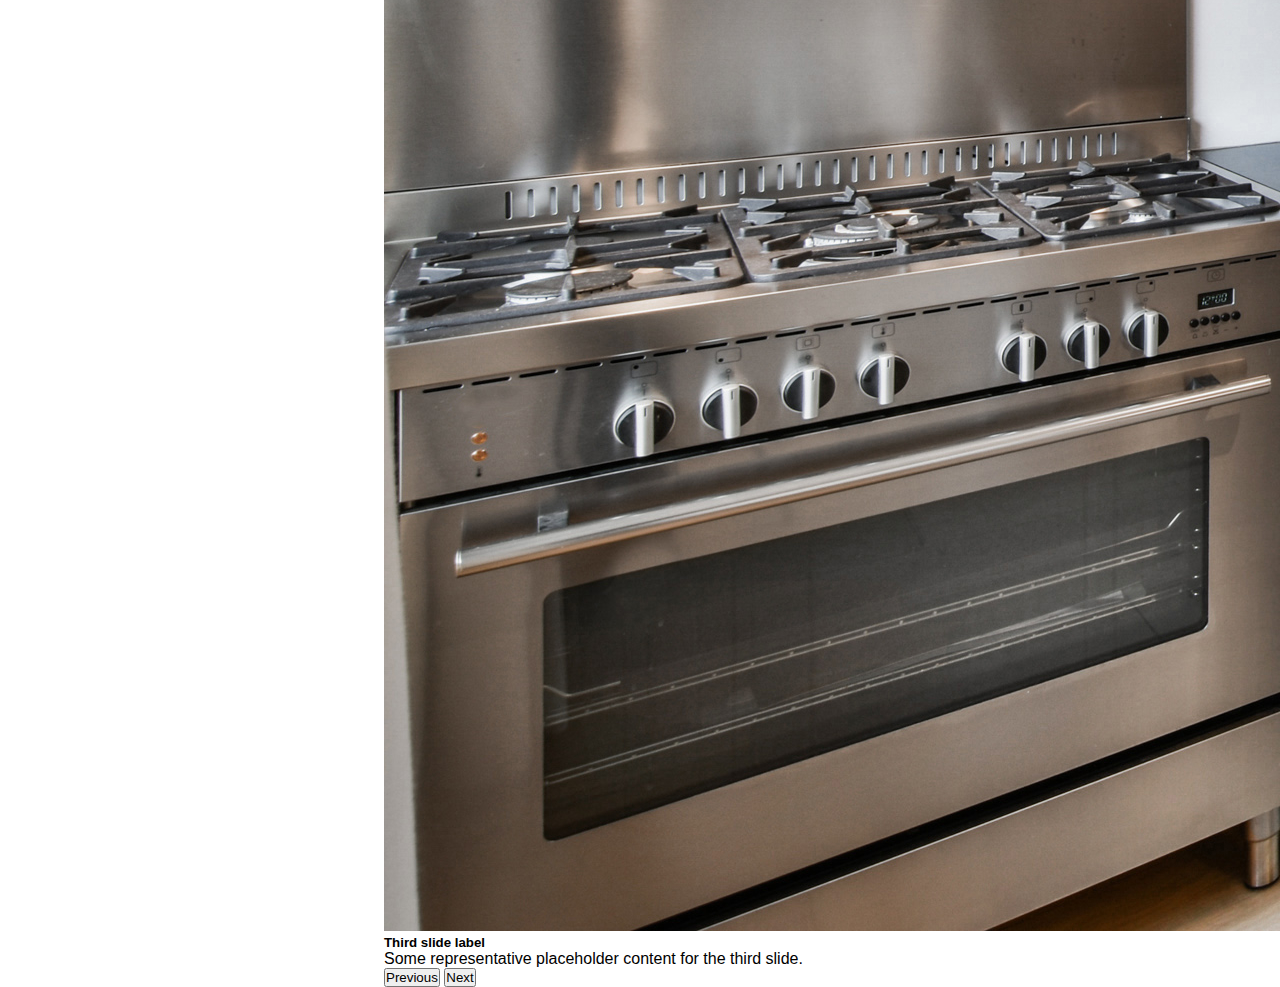
==== commit 2652a47f: "Ajuste carrucel" ====
--- a/html/index.html
+++ b/html/index.html
@@ -14,73 +14,98 @@
 </head>
 
 <body>
-<div id="container-header">
-    <header id="header">
-        <div class="container-header1">
-            <nav class="navbar">
-                <div class="container-panel">
-                    <a class="navbar-brand" href="#">
-                        <img src="../image/COHELUM.png" alt="logo">
-                    </a>
-                <div class="bars__menu">
-                    <span class="line1__bars-menu"></span>
-                    <span class="line2__bars-menu"></span>
-                    <span class="line3__bars-menu"></span>
+    <div id="container-header">
+        <header id="header">
+            <div class="container-header1">
+                <nav class="navbar">
+                    <div class="container-panel">
+                        <a class="navbar-brand" href="#">
+                            <img src="../image/COHELUM.png" alt="logo">
+                        </a>
+                        <div class="bars__menu">
+                            <span class="line1__bars-menu"></span>
+                            <span class="line2__bars-menu"></span>
+                            <span class="line3__bars-menu"></span>
+                        </div>
+                    </div>
+                    <div class="navbar-main hidden">
+                        <div class="collapse navbar-collapse" id="mainNavbar">
+                            <ul class="nav">
+                                <li class="nav-item active"><a class="nav-link" href="#">Inicio</a></li>
+                                <li class="nav-item"><a class="nav-link" href="#">Servicios</a></li>
+                                <li class="nav-item"><a class="nav-link" href="#">Productos</a></li>
+                                <li class="nav-item"><a class="nav-link" href="#">Nosotros</a></li>
+                                <li class="nav-item"><a class="nav-link" href="#">Encuentranos</a></li>
+                                <li class="nav-item"><a class="nav-link" href="#">Nuestros aliados</a></li>
+                                <li class="nav-item"><a class="nav-link" href="#">Contáctenos</a></li>
+                            </ul>
+                        </div>
+                    </div>
+
+                </nav>
+            </div>
+        </header>
+    </div>
+    <div id="container-content" class="container-content">
+        <div id="container-presentacion" class="grid-item"> </div>
+        <div id="container-carrusel" class="grid-item">
+            <div id="carouselExampleCaptions" class="carousel slide" data-bs-ride="carousel">
+                <div class="carousel-indicators">
+                    <button type="button" data-bs-target="#carouselExampleCaptions" data-bs-slide-to="0" class="active"
+                        aria-current="true" aria-label="Slide 1"></button>
+                    <button type="button" data-bs-target="#carouselExampleCaptions" data-bs-slide-to="1"
+                        aria-label="Slide 2"></button>
+                    <button type="button" data-bs-target="#carouselExampleCaptions" data-bs-slide-to="2"
+                        aria-label="Slide 3"></button>
                 </div>
-                </div>
-                <div class="navbar-main hidden">
-                    <div class="collapse navbar-collapse" id="mainNavbar">
-                        <ul class="nav">
-                            <li class="nav-item active"><a class="nav-link" href="#">Inicio</a></li>
-                            <li class="nav-item"><a class="nav-link" href="#">Servicios</a></li>
-                            <li class="nav-item"><a class="nav-link" href="#">Productos</a></li>
-                            <li class="nav-item"><a class="nav-link" href="#">Nosotros</a></li>
-                            <li class="nav-item"><a class="nav-link" href="#">Encuentranos</a></li>
-                            <li class="nav-item"><a class="nav-link" href="#">Nuestros aliados</a></li>
-                            <li class="nav-item"><a class="nav-link" href="#">Contáctenos</a></li>
-                        </ul>
+                <div class="carousel-inner">
+                    <div class="carousel-item active">
+                        <img src="../image/Griferia.jpg" class="d-block w-100" alt="...">
+                        <div class="carousel-caption d-none d-md-block">
+                            <h5>First slide label</h5>
+                            <p>Some representative placeholder content for the first slide.</p>
+                        </div>
+                    </div>
+                    <div class="carousel-item">
+                        <img src="../image/Carrusel2.jpg" class="d-block w-100" alt="...">
+                        <div class="carousel-caption d-none d-md-block">
+                            <h5>Second slide label</h5>
+                            <p>Some representative placeholder content for the second slide.</p>
+                        </div>
+                    </div>
+                    <div class="carousel-item">
+                        <img src="../image/Cocina.jpg" class="d-block w-100" alt="...">
+                        <div class="carousel-caption d-none d-md-block">
+                            <h5>Third slide label</h5>
+                            <p>Some representative placeholder content for the third slide.</p>
+                        </div>
                     </div>
                 </div>
-
-            </nav>
-        </div>
-    </header>
-</div>
-    <section class="section1">
-        <div id="container-content" class="container-content">
-            <div id="container-presentacion" class="grid-item"> </div>
-            <div id="container-carrusel" class="grid-item">
-                <div id="carouselExampleControls" class="carousel slide" data-ride="carousel">
-                    <div class="carousel-inner">
-                        <div class="carousel-item active">
-                            <img class="d-block w-100" src="../image/grifo-acero-cocina-interior.jpg" alt="First slide">
-                        </div>
-                        <div class="carousel-item">
-                            <img class="d-block w-100" src="../image/imagen3.jpg" alt="Second slide">
-                        </div>
-                        <div class="carousel-item">
-                            <img class="d-block w-100" src="../image/imagen4.jpg" alt="Third slide">
-                        </div>
-                    </div>
-                    <a class="carousel-control-prev" href="#carouselExampleControls" role="button" data-slide="prev">
-                        <span class="carousel-control-prev-icon" aria-hidden="true"></span>
-                        <span class="sr-only">Previous</span>
-                    </a>
-                    <a class="carousel-control-next" href="#carouselExampleControls" role="button" data-slide="next">
-                        <span class="carousel-control-next-icon" aria-hidden="true"></span>
-                        <span class="sr-only">Next</span>
-                    </a>
-                </div>
+                <button class="carousel-control-prev" type="button" data-bs-target="#carouselExampleCaptions"
+                    data-bs-slide="prev">
+                    <span class="carousel-control-prev-icon" aria-hidden="true"></span>
+                    <span class="visually-hidden">Previous</span>
+                </button>
+                <button class="carousel-control-next" type="button" data-bs-target="#carouselExampleCaptions"
+                    data-bs-slide="next">
+                    <span class="carousel-control-next-icon" aria-hidden="true"></span>
+                    <span class="visually-hidden">Next</span>
+                </button>
             </div>
         </div>
-    </section>
+
+        <div class="grid-item"></div>
+        <div class="grid-item"></div>
+
+
+    </div>
 
     <script src="../js/menu.js"></script>
     <script src="https://cdn.jsdelivr.net/npm/bootstrap@5.2.3/dist/js/bootstrap.bundle.min.js"
         integrity="sha384-kenU1KFdBIe4zVF0s0G1M5b4hcpxyD9F7jL+jjXkk+Q2h455rYXK/7HAuoJl+0I4"
         crossorigin="anonymous"></script>
-            <script src="https://kit.fontawesome.com/5baed80bfd.js" crossorigin="anonymous"></script>
+    <script src="https://kit.fontawesome.com/5baed80bfd.js" crossorigin="anonymous"></script>
 
 </body>
 
-</html>
+</html>--- a/css/landing.css
+++ b/css/landing.css
@@ -1,36 +1,40 @@
-*{
+* {
     margin: 0;
     padding: 0;
     box-sizing: border-box;
 }
-#container-header{
+
+#container-header {
     position: absolute;
     top: 0;
     right: 0;
     left: 0;
     z-index: 1080;
 }
-header{
+
+header {
     display: block;
     background: transparent;
     height: 102px;
 }
 
-.container-panel{
+.container-panel {
     display: flex;
     align-items: center;
 }
-.container-header1{
+
+.container-header1 {
     padding: 0 15px;
 }
 
-.bars__menu{
+.bars__menu {
     width: 30px;
     height: 30px;
     margin-left: 10.1%;
     position: absolute;
     cursor: pointer;
 }
+
 .bars__menu span {
     display: block;
     width: 100%;
@@ -40,16 +44,17 @@
     transform-origin: 0px 100%;
     transition: .3s all ease;
 }
-.activeline1__bars-menu{
+
+.activeline1__bars-menu {
     transform: rotate(45deg) translate(-2px, 1px);
 }
 
-.activeline2__bars-menu{
+.activeline2__bars-menu {
     opacity: 0;
     margin-left: -30px;
 }
 
-.activeline3__bars-menu{
+.activeline3__bars-menu {
     transform: rotate(-45deg) translate(-4px, 2px);
 }
 
@@ -59,8 +64,8 @@
 
 .container-content {
     display: grid;
-    grid-template-columns: 25% 75%;
-    grid-template-rows: auto;
+    grid-template-columns: 30% 70%;
+    grid-template-rows: 80% 20%;
 }
 
 /* este CSS para mostrar el menú cuando se active la clase "menu__active" */
@@ -70,7 +75,8 @@
     transform: none;
 
 }
-.nav a{
+
+.nav a {
     margin-left: 25px;
     font-size: 12px;
     line-height: 1.25;
@@ -81,10 +87,12 @@
     word-break: break-all;
     color: black;
 }
+
 .nav a:active {
     color: #C4956A;
 }
-.navbar-main{
+
+.navbar-main {
     position: fixed;
     align-items: center;
     top: 0;
@@ -92,8 +100,11 @@
     padding: 44px 50px;
     background: white;
 }
-.hidden{
+
+.hidden {
     display: none;
 }
 
 
+  
+  
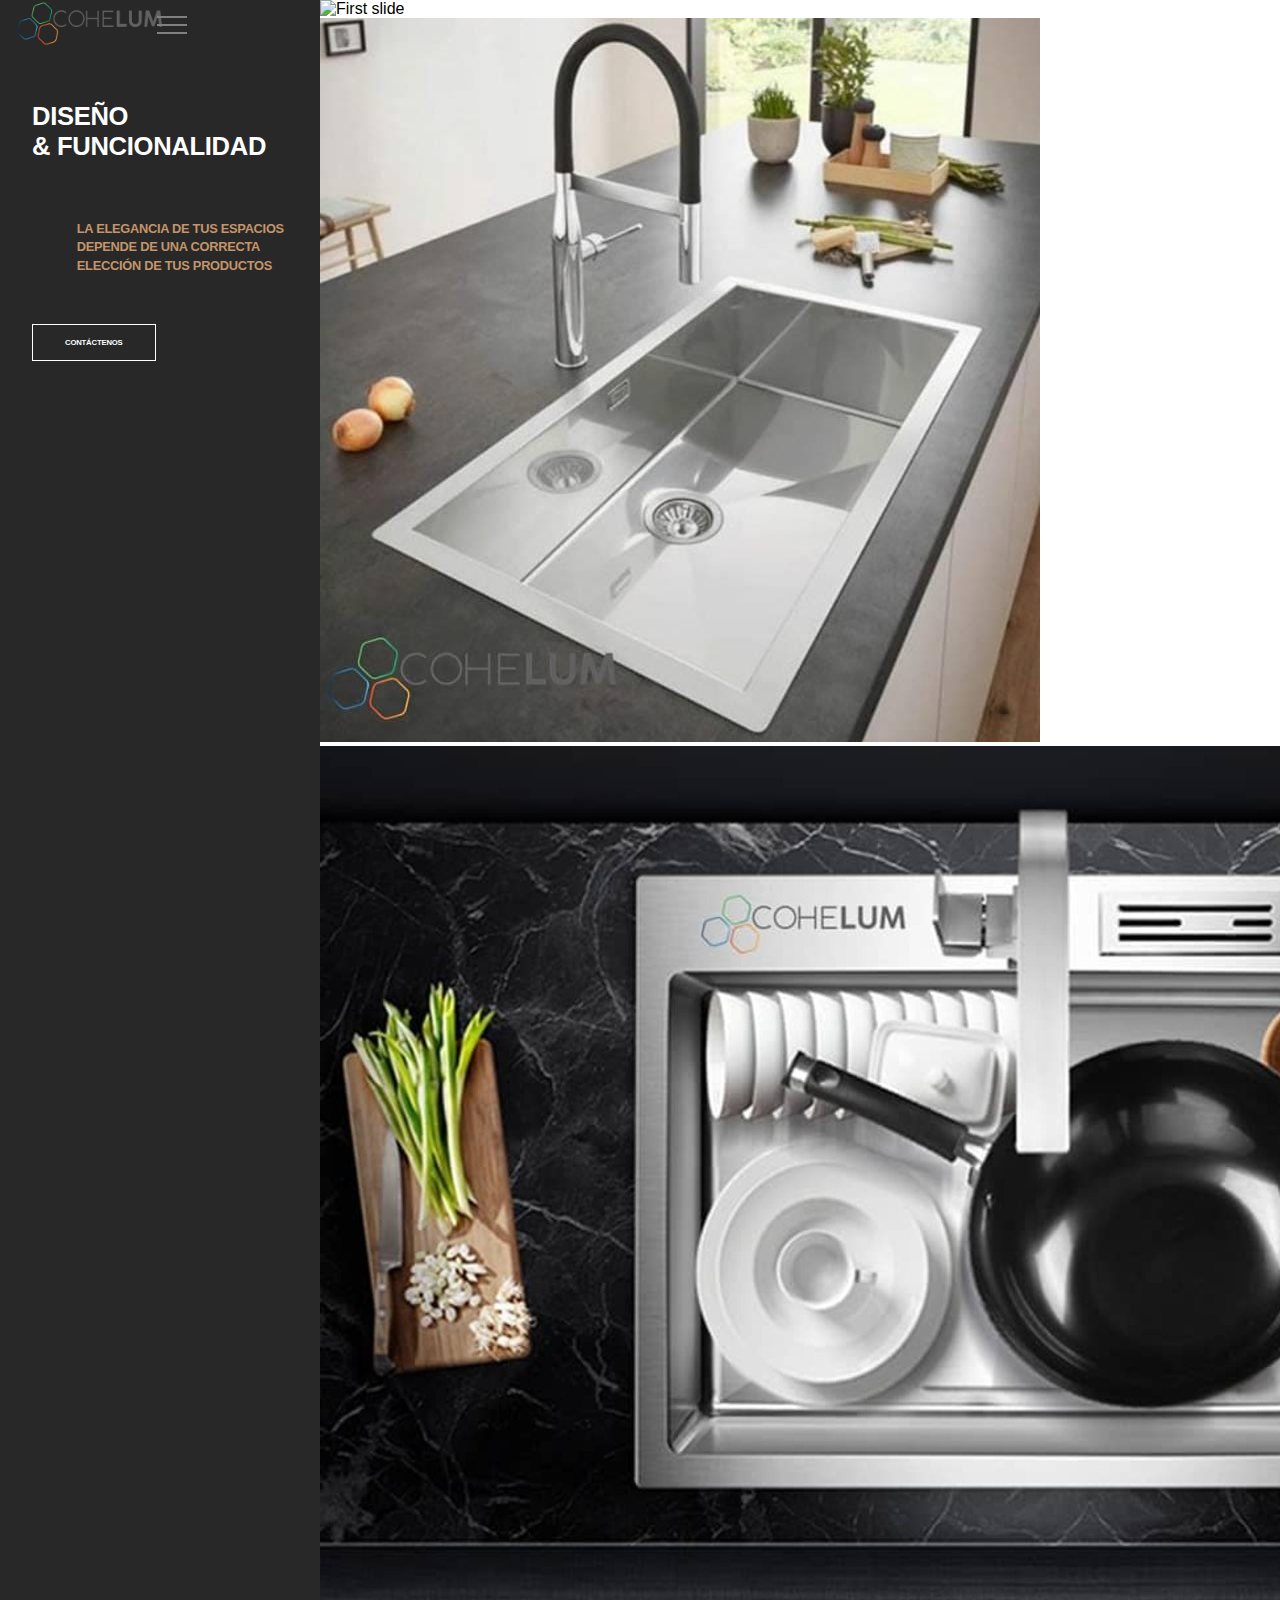
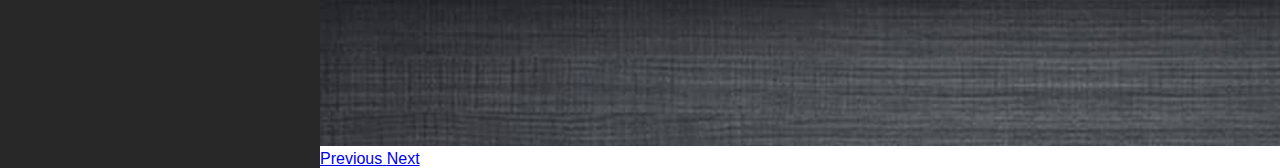
==== commit 40021cc9: "Logo" ====
--- a/html/index.html
+++ b/html/index.html
@@ -14,98 +14,96 @@
 </head>
 
 <body>
-    <div id="container-header">
-        <header id="header">
-            <div class="container-header1">
-                <nav class="navbar">
-                    <div class="container-panel">
+<div id="container-header">
+    <header id="header">
+        <div class="container-header1">
+            <nav class="navbar">
+                <div class="container-panel">
+                    <div>
                         <a class="navbar-brand" href="#">
-                            <img src="../image/COHELUM.png" alt="logo">
+                            <img src="../image/LOGOCOHELUM.png" alt="logo">
                         </a>
-                        <div class="bars__menu">
-                            <span class="line1__bars-menu"></span>
-                            <span class="line2__bars-menu"></span>
-                            <span class="line3__bars-menu"></span>
+                    </div>
+                    <div class="bars__menu">
+                        <span class="line1__bars-menu"></span>
+                        <span class="line2__bars-menu"></span>
+                        <span class="line3__bars-menu"></span>
+                    </div>
+                </div>
+                <div class="navbar-main hidden">
+                    <div class="collapse navbar-collapse" id="mainNavbar">
+                        <ul class="nav">
+                            <li class="nav-item active"><a class="nav-link" href="#">Inicio</a></li>
+                            <li class="nav-item"><a class="nav-link" href="#">Servicios</a></li>
+                            <li class="nav-item"><a class="nav-link" href="#">Productos</a></li>
+                            <li class="nav-item"><a class="nav-link" href="#">Nosotros</a></li>
+                            <li class="nav-item"><a class="nav-link" href="#">Encuentranos</a></li>
+                            <li class="nav-item"><a class="nav-link" href="#">Nuestros aliados</a></li>
+                            <li class="nav-item"><a class="nav-link" href="#">Contáctenos</a></li>
+                        </ul>
+                    </div>
+                </div>
+
+            </nav>
+        </div>
+    </header>
+</div>
+        <div id="container-content" class="container-content">
+            <div id="container-presentacion" class="grid-item">
+                <div class="section1 style_generic">
+                    <article class="project">
+                        <div class="project-clasic">
+                            Diseño
+                            <br>
+                            & Funcionalidad
+                        </div>
+                        <h6 class="project-text style_generic">
+                            La elegancia de tus espacios
+                            <br>
+                            depende de una correcta
+                            <br>
+                            elección de tus productos
+                        </h6>
+                        <a class="button button-jerry button-primary-outline style_generic" href="#">
+                            Contáctenos
+                            <span class="button-jerry-line"></span>
+                            <span class="button-jerry-line"></span>
+                            <span class="button-jerry-line"></span>
+                            <span class="button-jerry-line"></span>
+                        </a>
+                    </article>
+                </div>
+            </div>
+            <div id="container-carrusel" class="grid-item">
+                <div id="carouselExampleControls" class="carousel slide" data-ride="carousel">
+                    <div class="carousel-inner">
+                        <div class="carousel-item active">
+                            <img class="d-block w-100" src="../image/grifo-acero-cocina-interior.jpg" alt="First slide">
+                        </div>
+                        <div class="carousel-item">
+                            <img class="d-block w-100" src="../image/imagen3.jpg" alt="Second slide">
+                        </div>
+                        <div class="carousel-item">
+                            <img class="d-block w-100" src="../image/imagen4.jpg" alt="Third slide">
                         </div>
                     </div>
-                    <div class="navbar-main hidden">
-                        <div class="collapse navbar-collapse" id="mainNavbar">
-                            <ul class="nav">
-                                <li class="nav-item active"><a class="nav-link" href="#">Inicio</a></li>
-                                <li class="nav-item"><a class="nav-link" href="#">Servicios</a></li>
-                                <li class="nav-item"><a class="nav-link" href="#">Productos</a></li>
-                                <li class="nav-item"><a class="nav-link" href="#">Nosotros</a></li>
-                                <li class="nav-item"><a class="nav-link" href="#">Encuentranos</a></li>
-                                <li class="nav-item"><a class="nav-link" href="#">Nuestros aliados</a></li>
-                                <li class="nav-item"><a class="nav-link" href="#">Contáctenos</a></li>
-                            </ul>
-                        </div>
-                    </div>
-
-                </nav>
-            </div>
-        </header>
-    </div>
-    <div id="container-content" class="container-content">
-        <div id="container-presentacion" class="grid-item"> </div>
-        <div id="container-carrusel" class="grid-item">
-            <div id="carouselExampleCaptions" class="carousel slide" data-bs-ride="carousel">
-                <div class="carousel-indicators">
-                    <button type="button" data-bs-target="#carouselExampleCaptions" data-bs-slide-to="0" class="active"
-                        aria-current="true" aria-label="Slide 1"></button>
-                    <button type="button" data-bs-target="#carouselExampleCaptions" data-bs-slide-to="1"
-                        aria-label="Slide 2"></button>
-                    <button type="button" data-bs-target="#carouselExampleCaptions" data-bs-slide-to="2"
-                        aria-label="Slide 3"></button>
+                    <a class="carousel-control-prev" href="#carouselExampleControls" role="button" data-slide="prev">
+                        <span class="carousel-control-prev-icon" aria-hidden="true"></span>
+                        <span class="sr-only">Previous</span>
+                    </a>
+                    <a class="carousel-control-next" href="#carouselExampleControls" role="button" data-slide="next">
+                        <span class="carousel-control-next-icon" aria-hidden="true"></span>
+                        <span class="sr-only">Next</span>
+                    </a>
                 </div>
-                <div class="carousel-inner">
-                    <div class="carousel-item active">
-                        <img src="../image/Griferia.jpg" class="d-block w-100" alt="...">
-                        <div class="carousel-caption d-none d-md-block">
-                            <h5>First slide label</h5>
-                            <p>Some representative placeholder content for the first slide.</p>
-                        </div>
-                    </div>
-                    <div class="carousel-item">
-                        <img src="../image/Carrusel2.jpg" class="d-block w-100" alt="...">
-                        <div class="carousel-caption d-none d-md-block">
-                            <h5>Second slide label</h5>
-                            <p>Some representative placeholder content for the second slide.</p>
-                        </div>
-                    </div>
-                    <div class="carousel-item">
-                        <img src="../image/Cocina.jpg" class="d-block w-100" alt="...">
-                        <div class="carousel-caption d-none d-md-block">
-                            <h5>Third slide label</h5>
-                            <p>Some representative placeholder content for the third slide.</p>
-                        </div>
-                    </div>
-                </div>
-                <button class="carousel-control-prev" type="button" data-bs-target="#carouselExampleCaptions"
-                    data-bs-slide="prev">
-                    <span class="carousel-control-prev-icon" aria-hidden="true"></span>
-                    <span class="visually-hidden">Previous</span>
-                </button>
-                <button class="carousel-control-next" type="button" data-bs-target="#carouselExampleCaptions"
-                    data-bs-slide="next">
-                    <span class="carousel-control-next-icon" aria-hidden="true"></span>
-                    <span class="visually-hidden">Next</span>
-                </button>
             </div>
         </div>
-
-        <div class="grid-item"></div>
-        <div class="grid-item"></div>
-
-
-    </div>
-
     <script src="../js/menu.js"></script>
     <script src="https://cdn.jsdelivr.net/npm/bootstrap@5.2.3/dist/js/bootstrap.bundle.min.js"
         integrity="sha384-kenU1KFdBIe4zVF0s0G1M5b4hcpxyD9F7jL+jjXkk+Q2h455rYXK/7HAuoJl+0I4"
         crossorigin="anonymous"></script>
-    <script src="https://kit.fontawesome.com/5baed80bfd.js" crossorigin="anonymous"></script>
+            <script src="https://kit.fontawesome.com/5baed80bfd.js" crossorigin="anonymous"></script>
 
 </body>
 
-</html>+</html>
--- a/css/landing.css
+++ b/css/landing.css
@@ -1,40 +1,36 @@
-* {
+*{
     margin: 0;
     padding: 0;
     box-sizing: border-box;
 }
-
-#container-header {
+#container-header{
     position: absolute;
     top: 0;
     right: 0;
     left: 0;
     z-index: 1080;
 }
-
-header {
+header{
     display: block;
     background: transparent;
     height: 102px;
 }
 
-.container-panel {
+.container-panel{
     display: flex;
     align-items: center;
 }
-
-.container-header1 {
+.container-header1{
     padding: 0 15px;
 }
 
-.bars__menu {
+.bars__menu{
     width: 30px;
     height: 30px;
-    margin-left: 10.1%;
+    margin-left: 11.1%;
     position: absolute;
     cursor: pointer;
 }
-
 .bars__menu span {
     display: block;
     width: 100%;
@@ -44,17 +40,16 @@
     transform-origin: 0px 100%;
     transition: .3s all ease;
 }
-
-.activeline1__bars-menu {
+.activeline1__bars-menu{
     transform: rotate(45deg) translate(-2px, 1px);
 }
 
-.activeline2__bars-menu {
+.activeline2__bars-menu{
     opacity: 0;
     margin-left: -30px;
 }
 
-.activeline3__bars-menu {
+.activeline3__bars-menu{
     transform: rotate(-45deg) translate(-4px, 2px);
 }
 
@@ -64,8 +59,8 @@
 
 .container-content {
     display: grid;
-    grid-template-columns: 30% 70%;
-    grid-template-rows: 80% 20%;
+    grid-template-columns: 25% 75%;
+    grid-template-rows: auto;
 }
 
 /* este CSS para mostrar el menú cuando se active la clase "menu__active" */
@@ -75,8 +70,7 @@
     transform: none;
 
 }
-
-.nav a {
+.nav a{
     margin-left: 25px;
     font-size: 12px;
     line-height: 1.25;
@@ -87,24 +81,64 @@
     word-break: break-all;
     color: black;
 }
-
 .nav a:active {
     color: #C4956A;
 }
-
-.navbar-main {
+.navbar-main{
     position: fixed;
     align-items: center;
     top: 0;
     left: 26.2%;
-    padding: 44px 50px;
+    padding: 2% 1%;
     background: white;
 }
-
-.hidden {
+.hidden{
     display: none;
 }
 
+.navbar-brand img{
+    width: 150px;
+}
+ #container-presentacion{
+     background-color: #282828;
 
-  
-  
+ }
+ .section1 .project-clasic{
+     color: white;
+     font-size: 2vw;
+     padding-top: 32%;
+     padding-left: 10%;
+     line-height: 1.16667;
+
+ }
+
+ .project-text{
+     color: #C4956A;
+     font-size: 1vw;
+     line-height: 1.46667;
+     margin-top: 18%;
+     padding-left: 24%;
+ }
+
+ a.button{
+     position: relative;
+     overflow: hidden;
+     padding: 4% 10%;
+     display: inline-block;
+     font-size: 0.6vw;
+     border: 1px solid;
+     cursor: pointer;
+     margin-top: 15%;
+     color: white;
+     text-decoration: none;
+     margin-left: 10%;
+
+ }
+
+ .style_generic{
+     text-transform: uppercase;
+     letter-spacing: -0.02em;
+     white-space: nowrap;
+     font-weight: 700;
+     font-family: "Montserrat", -apple-system, BlinkMacSystemFont, "Segoe UI", Roboto, "Helvetica Neue", Arial, sans-serif;
+ }
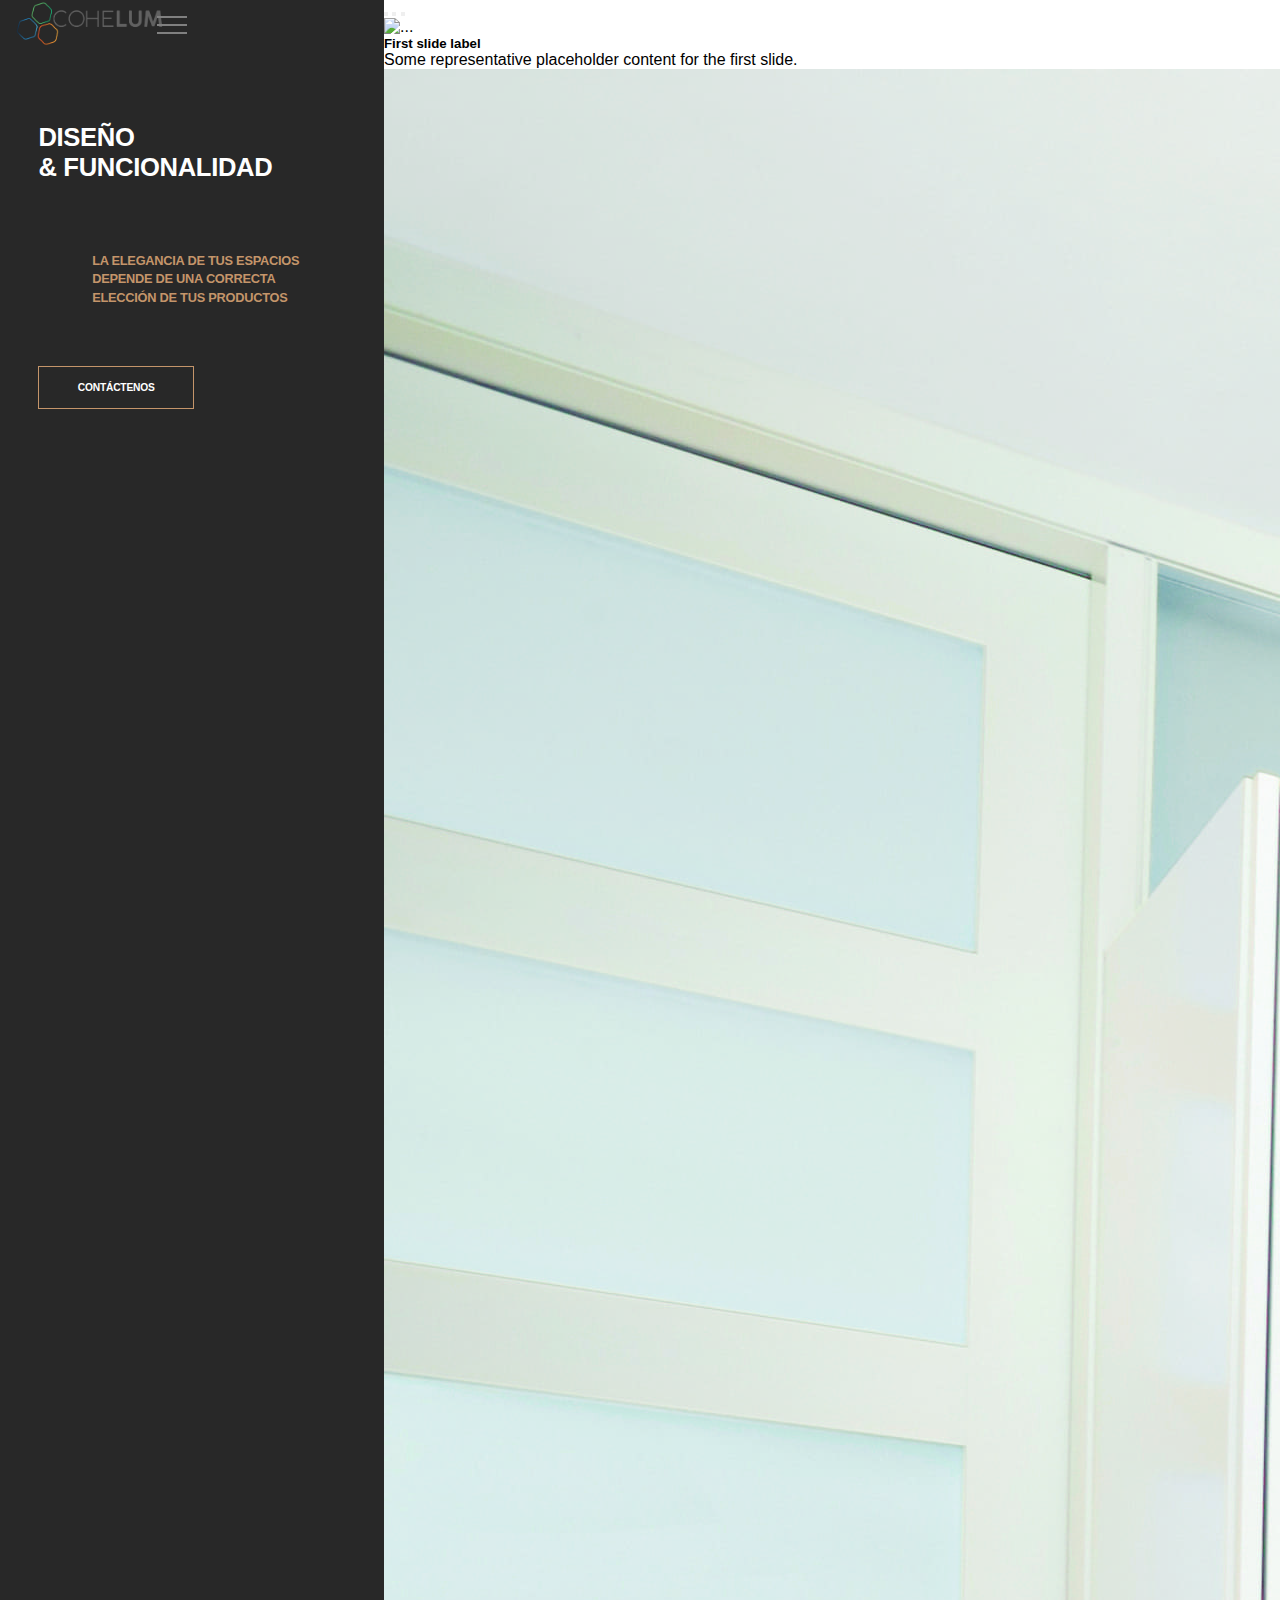
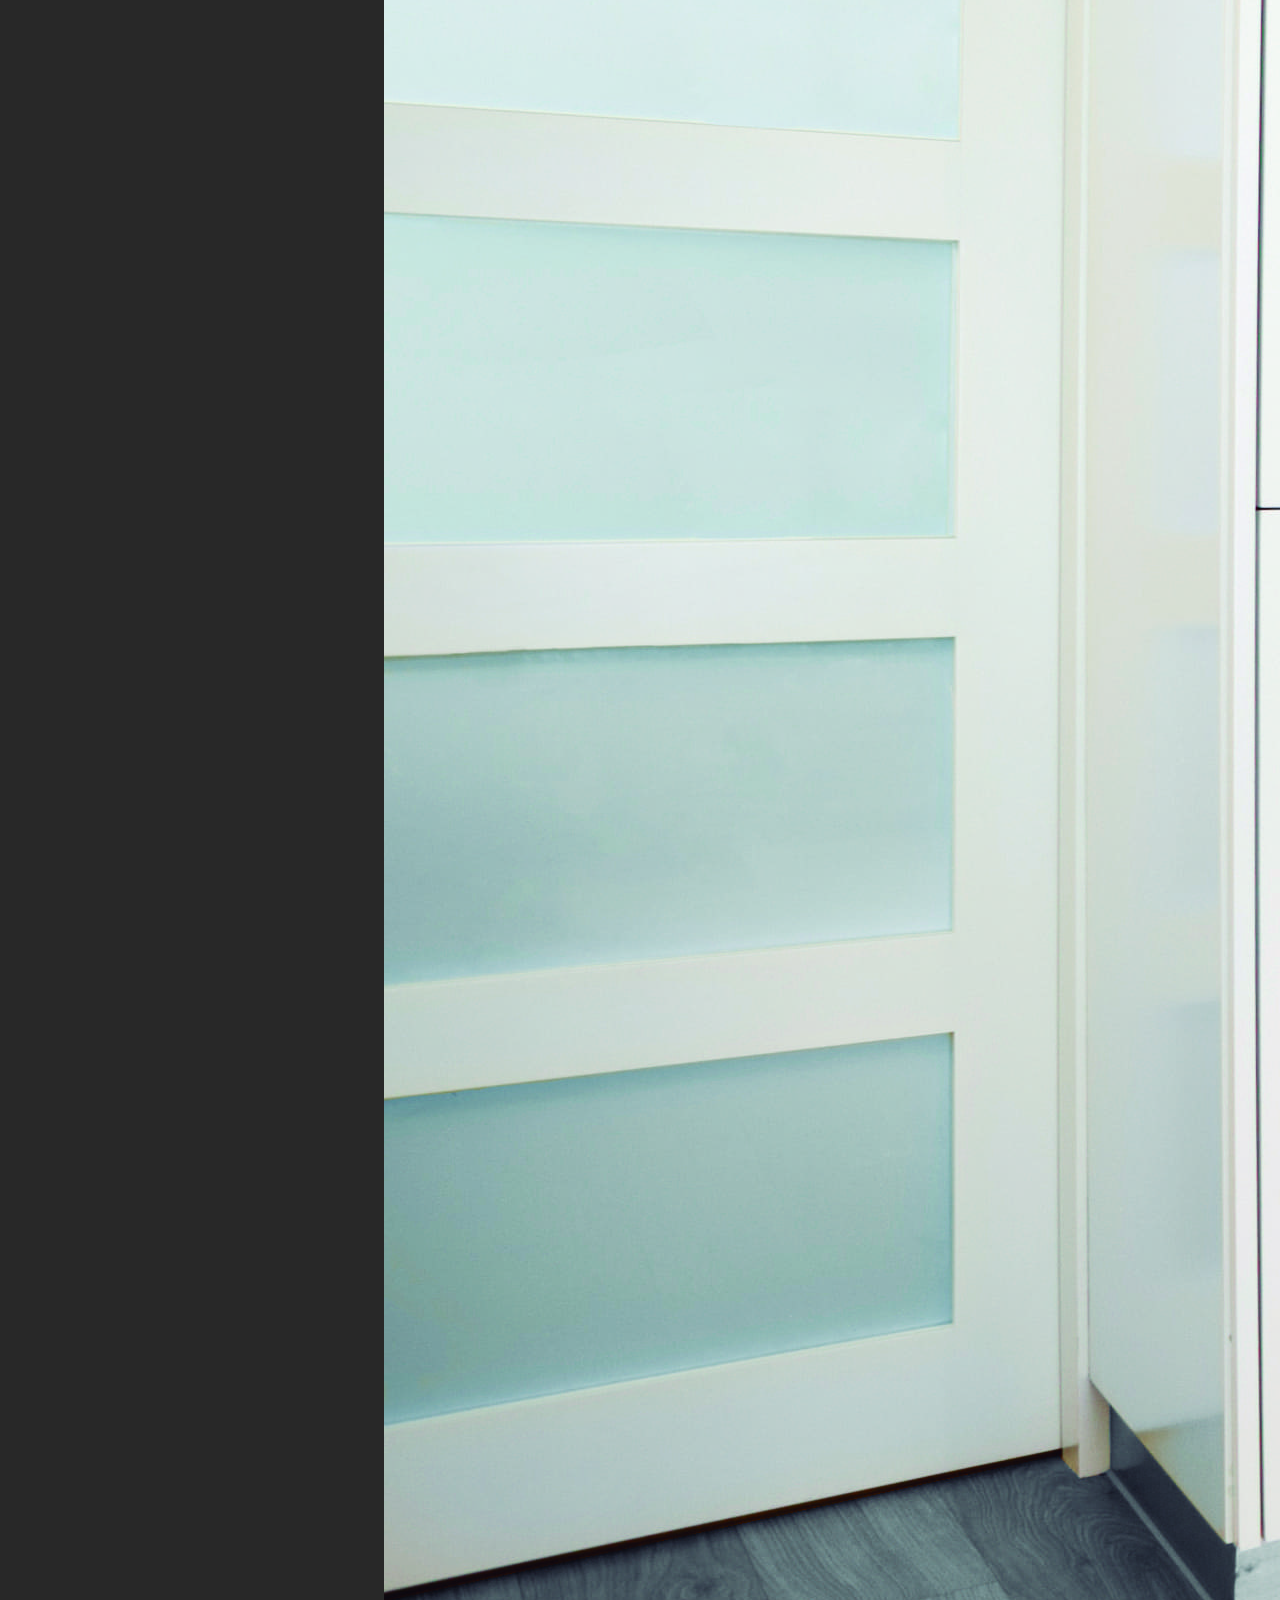
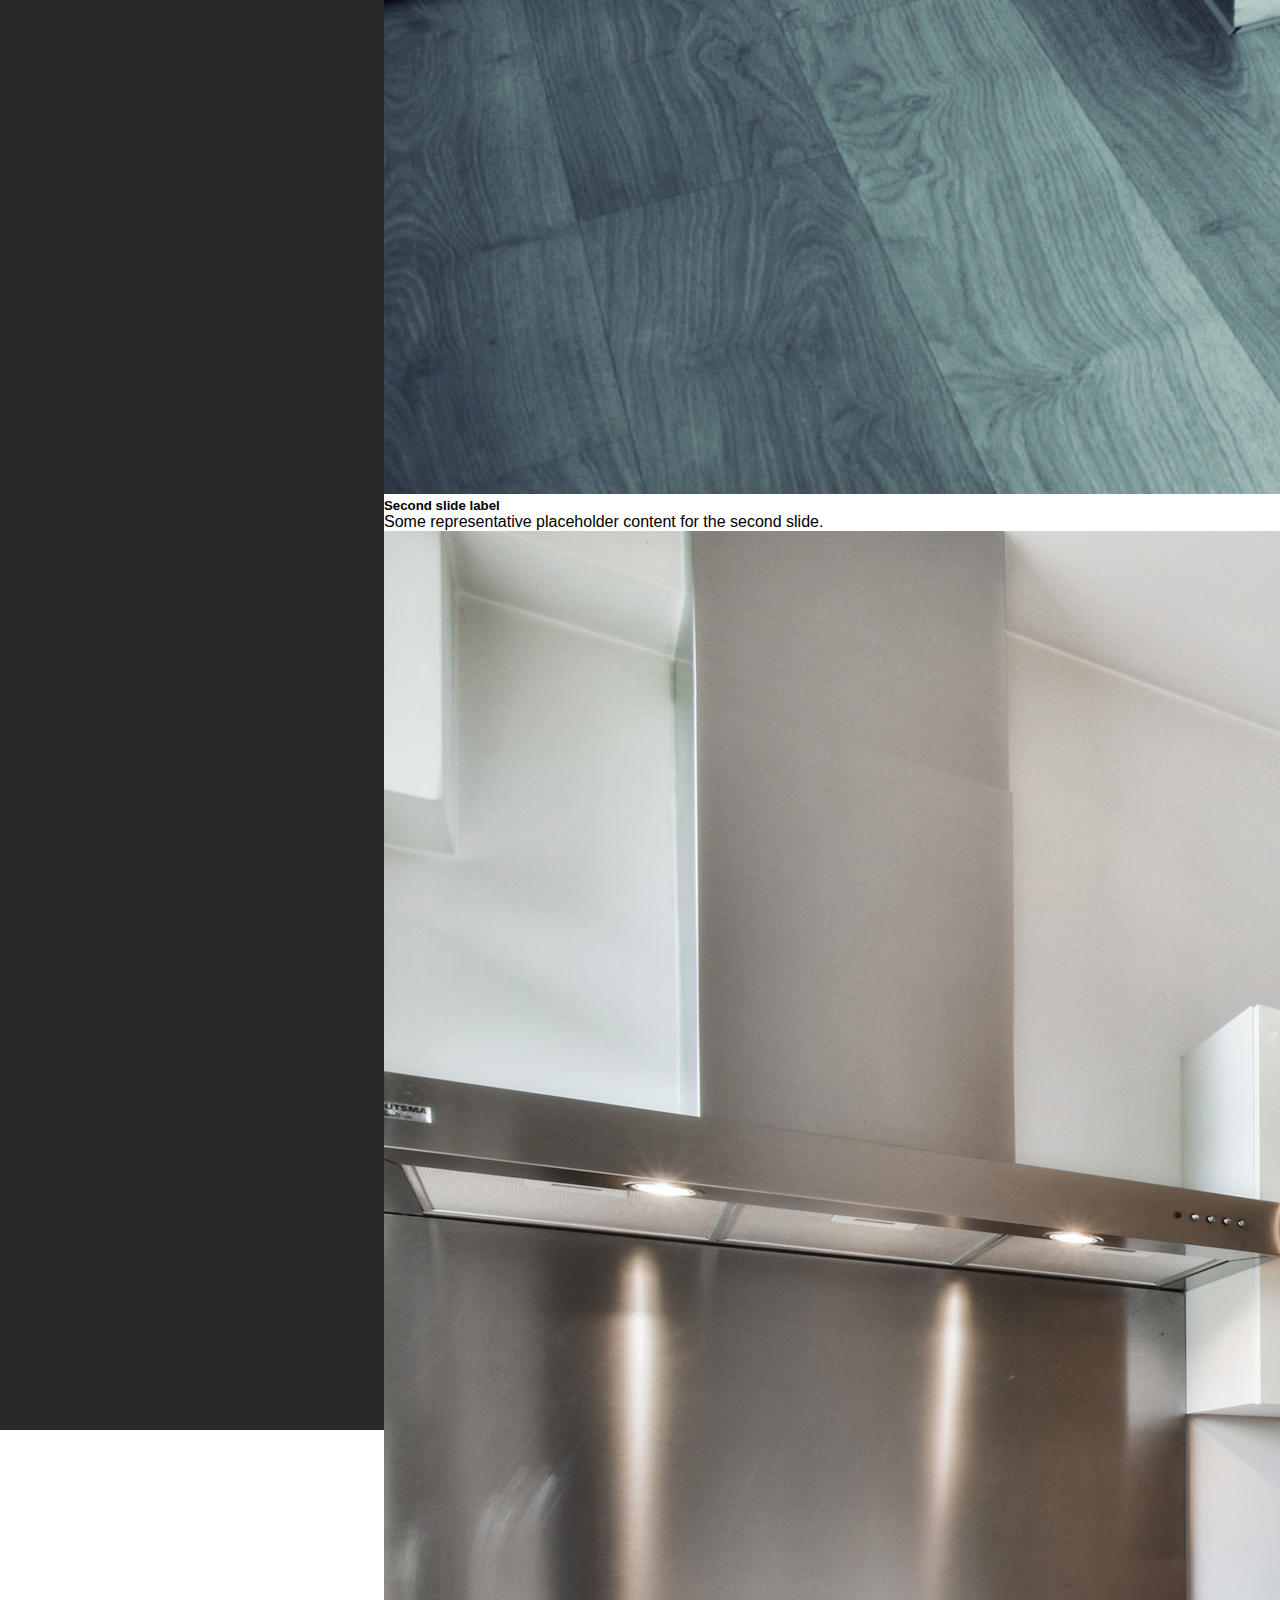
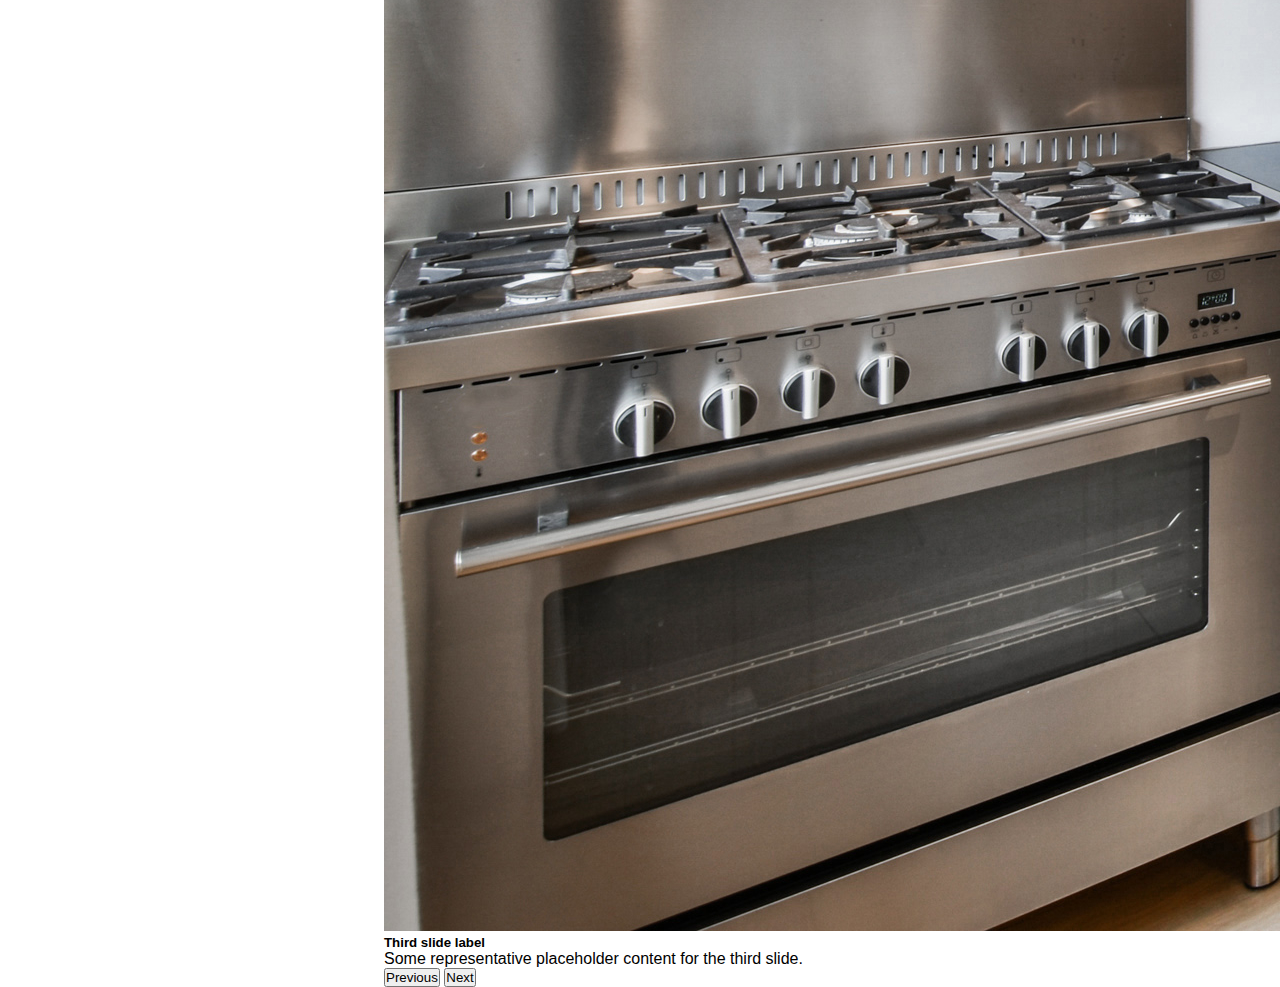
==== commit ce16729b: "Animación botón contáctenos" ====
--- a/html/index.html
+++ b/html/index.html
@@ -64,45 +64,72 @@
                             <br>
                             elección de tus productos
                         </h6>
-                        <a class="button button-jerry button-primary-outline style_generic" href="#">
-                            Contáctenos
-                            <span class="button-jerry-line"></span>
-                            <span class="button-jerry-line"></span>
-                            <span class="button-jerry-line"></span>
-                            <span class="button-jerry-line"></span>
-                        </a>
+                        <div class="boton-3">
+                            <a class="button button-primary-outline style_generic btn-3" href="#">
+                                Contáctenos
+                                <span class="button-jerry-line"></span>
+                                <span class="button-jerry-line"></span>
+                                <span class="button-jerry-line"></span>
+                                <span class="button-jerry-line"></span>
+                            </a>
+                        </div>
                     </article>
                 </div>
             </div>
             <div id="container-carrusel" class="grid-item">
-                <div id="carouselExampleControls" class="carousel slide" data-ride="carousel">
+                <div id="carouselExampleCaptions" class="carousel slide" data-bs-ride="carousel">
+                    <div class="carousel-indicators">
+                        <button type="button" data-bs-target="#carouselExampleCaptions" data-bs-slide-to="0" class="active"
+                                aria-current="true" aria-label="Slide 1"></button>
+                        <button type="button" data-bs-target="#carouselExampleCaptions" data-bs-slide-to="1"
+                                aria-label="Slide 2"></button>
+                        <button type="button" data-bs-target="#carouselExampleCaptions" data-bs-slide-to="2"
+                                aria-label="Slide 3"></button>
+                    </div>
                     <div class="carousel-inner">
                         <div class="carousel-item active">
-                            <img class="d-block w-100" src="../image/grifo-acero-cocina-interior.jpg" alt="First slide">
+                            <img src="../image/Griferia.jpg" class="d-block w-100" alt="...">
+                            <div class="carousel-caption d-none d-md-block">
+                                <h5>First slide label</h5>
+                                <p>Some representative placeholder content for the first slide.</p>
+                            </div>
                         </div>
                         <div class="carousel-item">
-                            <img class="d-block w-100" src="../image/imagen3.jpg" alt="Second slide">
+                            <img src="../image/Carrusel2.jpg" class="d-block w-100" alt="...">
+                            <div class="carousel-caption d-none d-md-block">
+                                <h5>Second slide label</h5>
+                                <p>Some representative placeholder content for the second slide.</p>
+                            </div>
                         </div>
                         <div class="carousel-item">
-                            <img class="d-block w-100" src="../image/imagen4.jpg" alt="Third slide">
+                            <img src="../image/Cocina.jpg" class="d-block w-100" alt="...">
+                            <div class="carousel-caption d-none d-md-block">
+                                <h5>Third slide label</h5>
+                                <p>Some representative placeholder content for the third slide.</p>
+                            </div>
                         </div>
                     </div>
-                    <a class="carousel-control-prev" href="#carouselExampleControls" role="button" data-slide="prev">
+                    <button class="carousel-control-prev" type="button" data-bs-target="#carouselExampleCaptions"
+                            data-bs-slide="prev">
                         <span class="carousel-control-prev-icon" aria-hidden="true"></span>
-                        <span class="sr-only">Previous</span>
-                    </a>
-                    <a class="carousel-control-next" href="#carouselExampleControls" role="button" data-slide="next">
+                        <span class="visually-hidden">Previous</span>
+                    </button>
+                    <button class="carousel-control-next" type="button" data-bs-target="#carouselExampleCaptions"
+                            data-bs-slide="next">
                         <span class="carousel-control-next-icon" aria-hidden="true"></span>
-                        <span class="sr-only">Next</span>
-                    </a>
+                        <span class="visually-hidden">Next</span>
+                    </button>
                 </div>
             </div>
+
+            <div class="grid-item"></div>
+            <div class="grid-item"></div>
         </div>
     <script src="../js/menu.js"></script>
     <script src="https://cdn.jsdelivr.net/npm/bootstrap@5.2.3/dist/js/bootstrap.bundle.min.js"
         integrity="sha384-kenU1KFdBIe4zVF0s0G1M5b4hcpxyD9F7jL+jjXkk+Q2h455rYXK/7HAuoJl+0I4"
         crossorigin="anonymous"></script>
-            <script src="https://kit.fontawesome.com/5baed80bfd.js" crossorigin="anonymous"></script>
+    <script src="https://kit.fontawesome.com/5baed80bfd.js" crossorigin="anonymous"></script>
 
 </body>
 
--- a/css/landing.css
+++ b/css/landing.css
@@ -59,8 +59,8 @@
 
 .container-content {
     display: grid;
-    grid-template-columns: 25% 75%;
-    grid-template-rows: auto;
+    grid-template-columns: 30% 70%;
+    grid-template-rows: 80% 20%;
 }
 
 /* este CSS para mostrar el menú cuando se active la clase "menu__active" */
@@ -130,7 +130,6 @@
      cursor: pointer;
      margin-top: 15%;
      color: white;
-     text-decoration: none;
      margin-left: 10%;
 
  }
@@ -142,3 +141,107 @@
      font-weight: 700;
      font-family: "Montserrat", -apple-system, BlinkMacSystemFont, "Segoe UI", Roboto, "Helvetica Neue", Arial, sans-serif;
  }
+.button.button-primary-outline{
+    border-color: #C4956A;
+    transition: 0.5s;
+    font-size: 0.8vw;
+}
+.button.button-primary-outline:hover{
+    color: white;
+}
+.button.button-primary-outline span{
+    display: block;
+    position: absolute;
+    background-color: #C4956A;
+}
+a span:nth-child(1){
+    left: 0;
+    bottom: 0;
+    width: 3px;
+    height: 100%;
+    transition: transform 0.5s;
+}
+a:hover span:nth-child(1){
+    transform: scaleY(1);
+    transform-origin: bottom;
+    transition: transform 0.5s
+}
+.btn-3{
+    text-decoration: none;
+    position: relative;
+    display: inline-block;
+    padding: 10px 30px;
+    font-size: 26px;
+    transition: 0.5s;
+}
+.btn-3:hover{
+    color: white;
+}
+.btn-3 span{
+    display: block;
+    position: absolute;
+}
+a span:nth-child(1){
+    left: 0;
+    bottom: 0;
+    width: 3px;
+    height: 100%;
+    transform: scaleY(0);
+    transform-origin: top;
+    transition: transform 0.5s;
+
+}
+a:hover span:nth-child(1){
+    transform: scaleY(1);
+    transform-origin: bottom;
+    transition: transform 0.5s;
+}
+a span:nth-child(2){
+    left: 0;
+    bottom: 0;
+    width: 100%;
+    height: 3px;
+    transform: scaleX(0);
+    transform-origin: right;
+    transition: transform 0.5s;
+
+}
+a:hover span:nth-child(2){
+    transform: scaleY(2);
+    transform-origin: left;
+    transition: transform 0.5s;
+}
+a span:nth-child(3){
+    right: 0;
+    bottom: 0;
+    width: 3px;
+    height: 100%;
+    transform: scaleY(0);
+    transform-origin: top;
+    transition: transform 0.5s;
+    transition-delay: .5s;
+
+}
+a:hover span:nth-child(3){
+    transform: scaleY(3);
+    transform-origin: bottom;
+    transition: transform 0.5s;
+    transition-delay: .5s;
+}
+a span:nth-child(4){
+    left: 0;
+    top: 0;
+    width: 100%;
+    height: 3px;
+    transform: scaleX(0);
+    transform-origin: right;
+    transition: transform 0.5s;
+    transition-delay: .5s;
+
+}
+a:hover span:nth-child(4){
+    transform: scaleX(4);
+    transform-origin: left;
+    transition: transform 0.5s;
+    transition-delay: .5s;
+}
